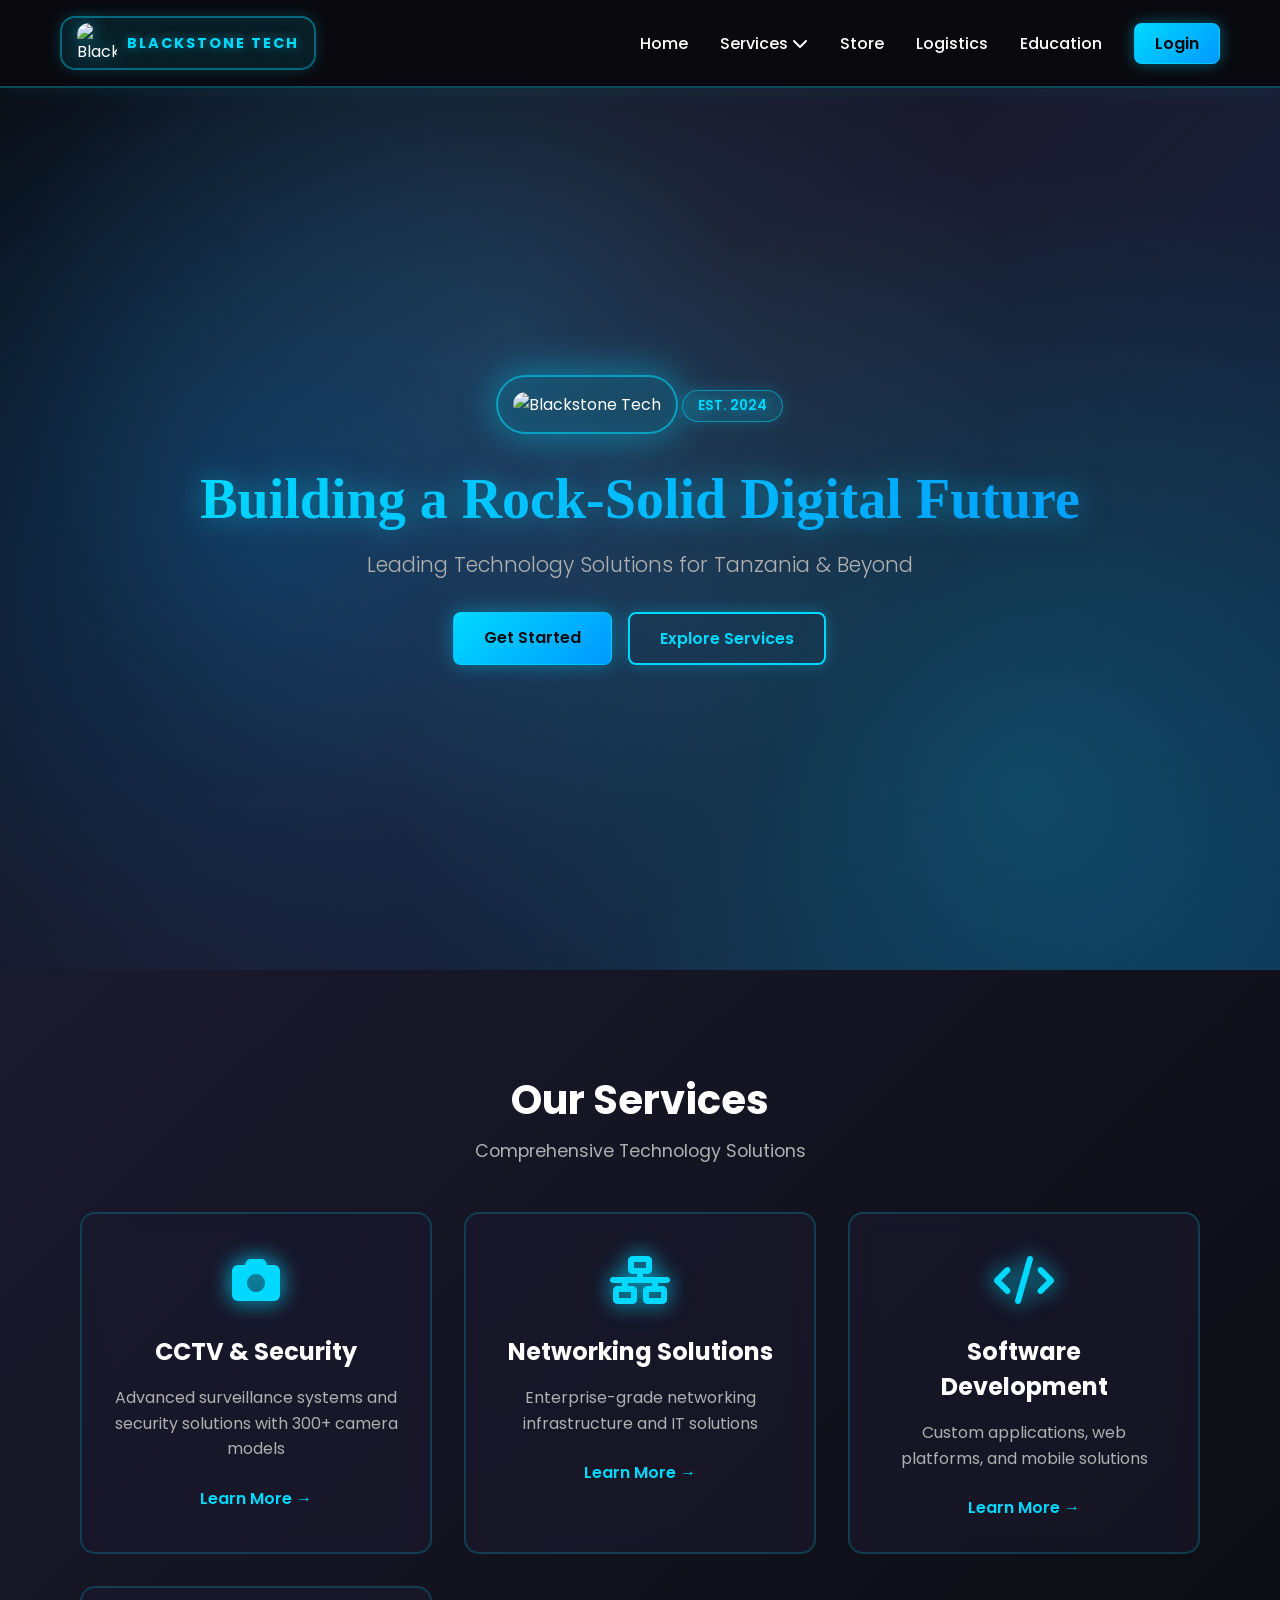
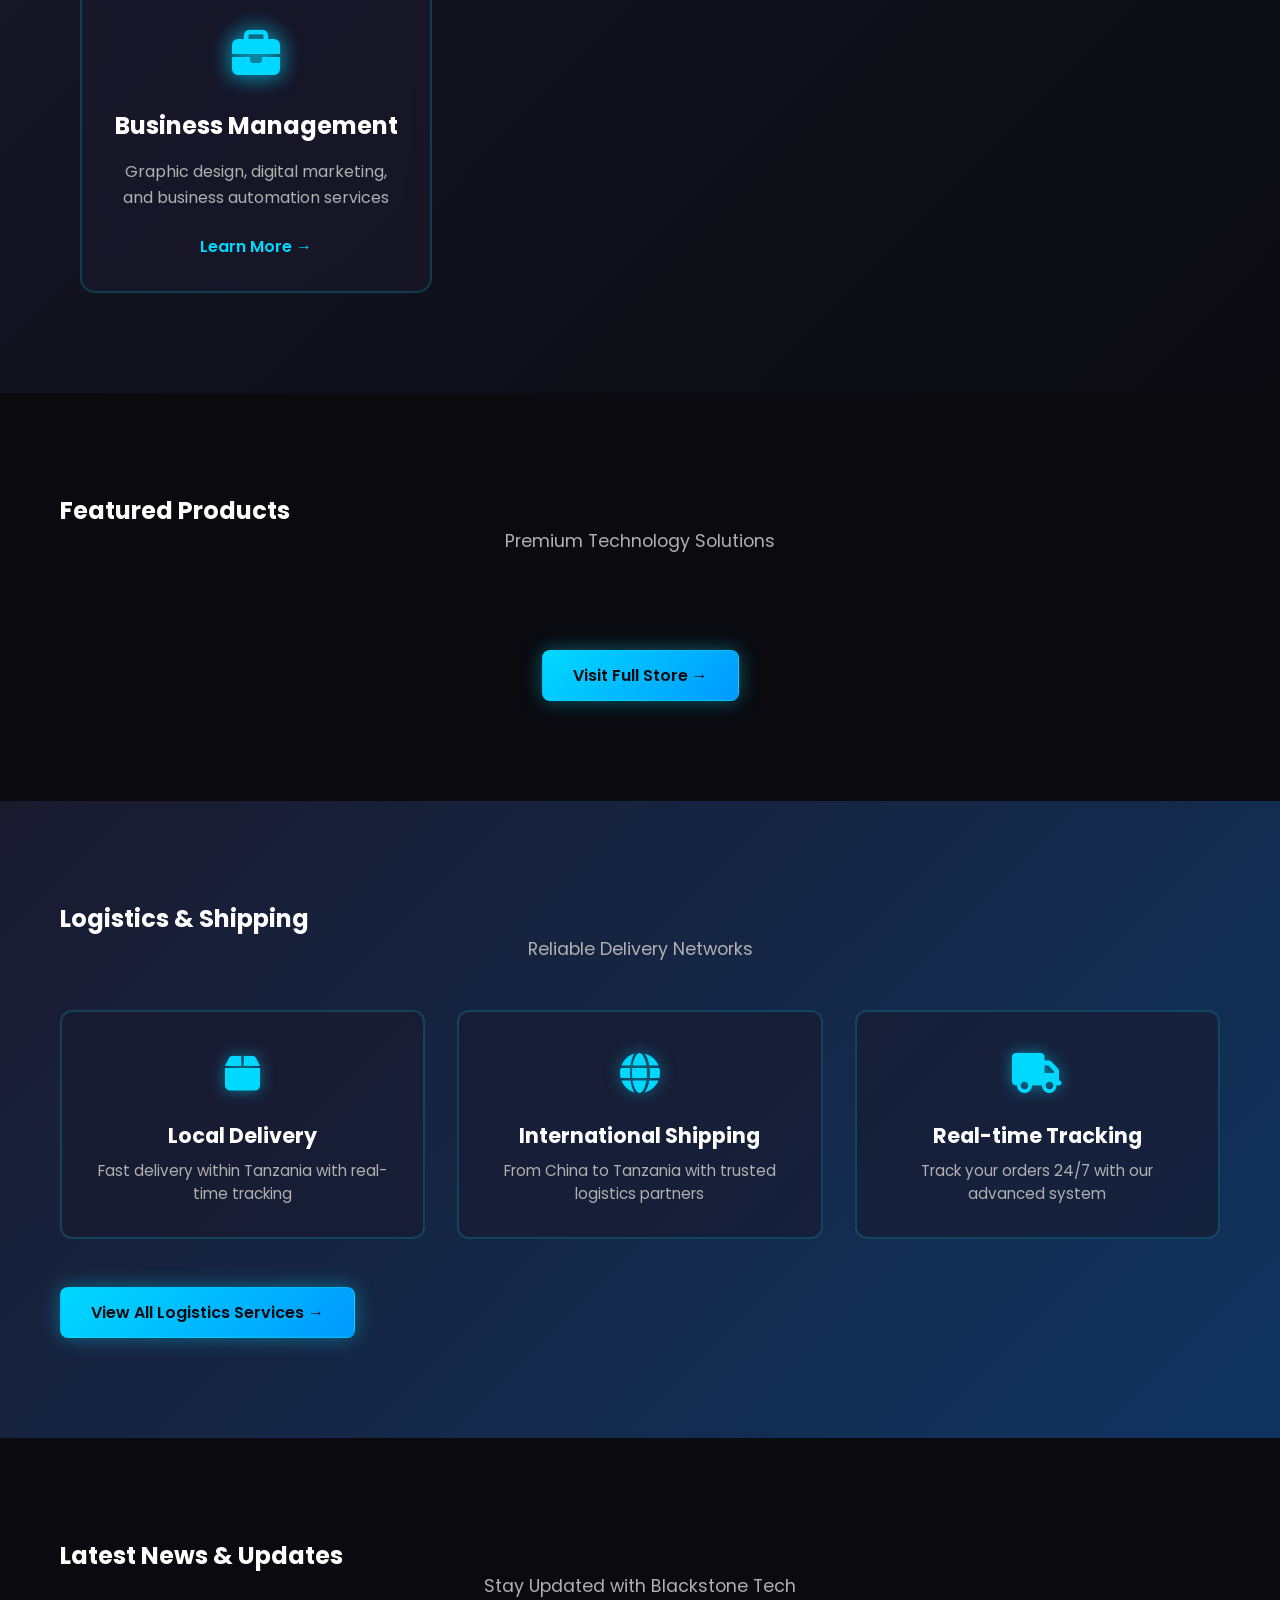
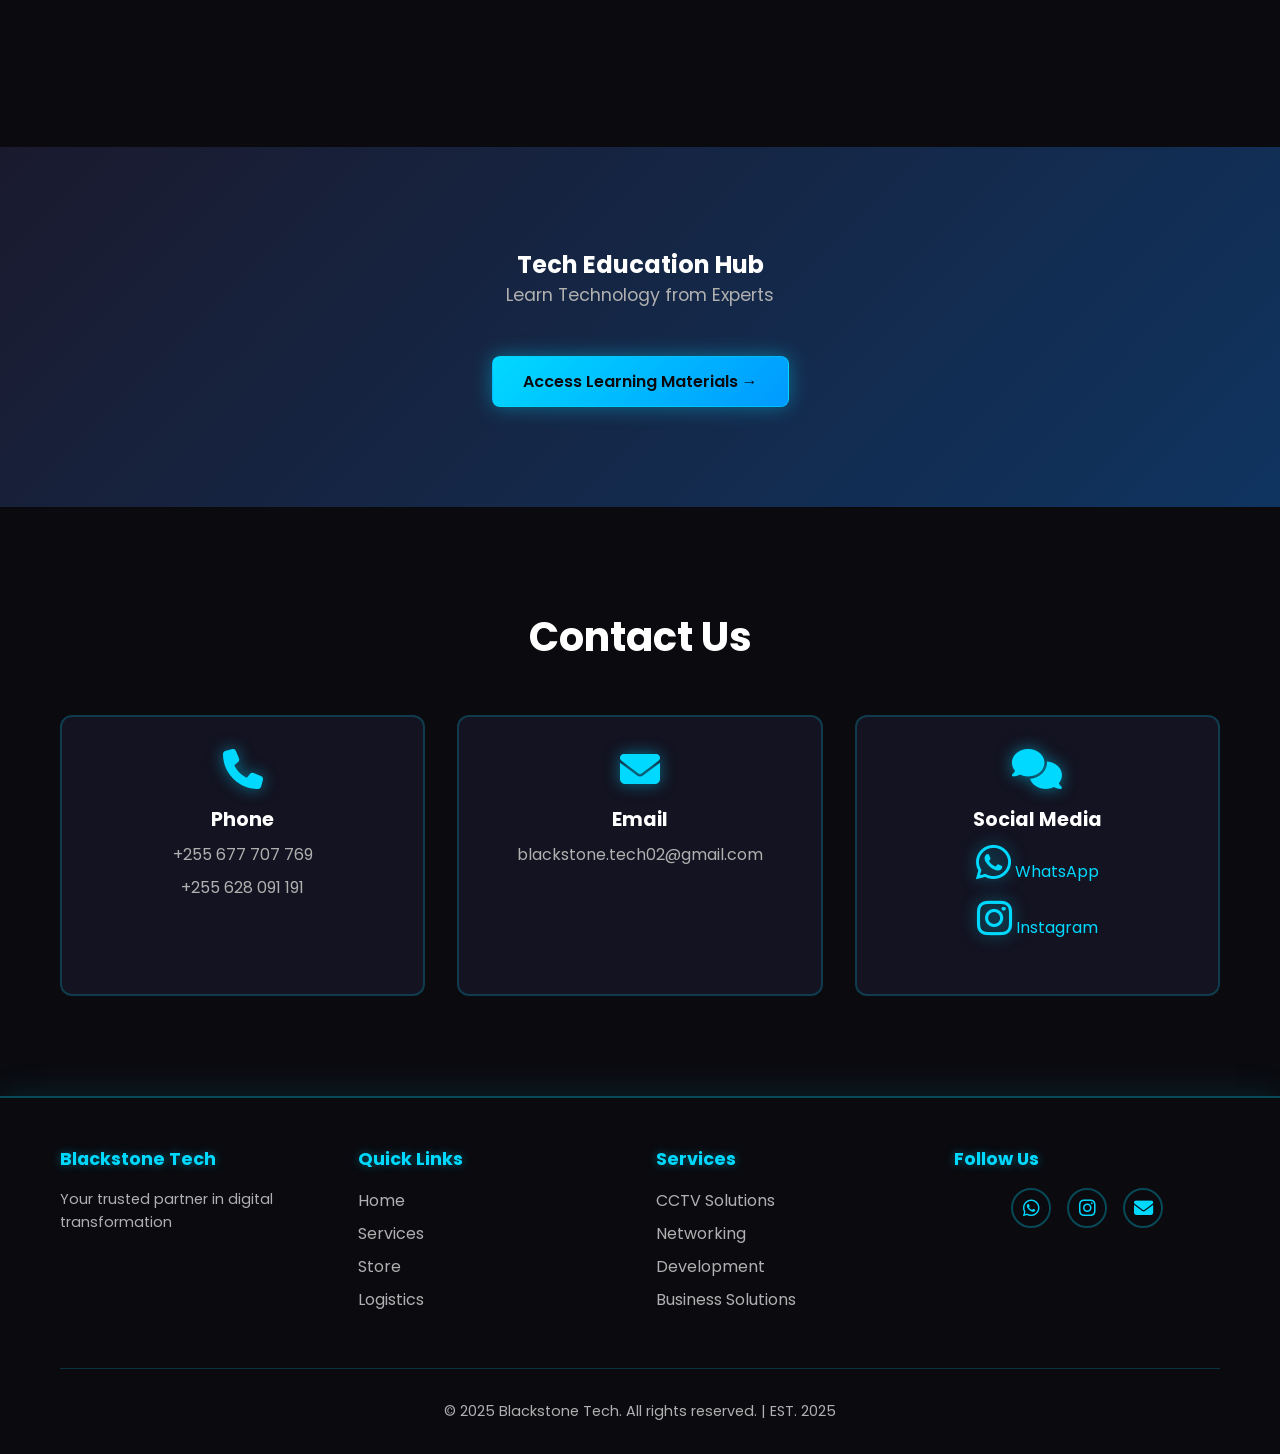
==== frontend/index.html @ 0bb29231 "Update index.html" ====
<!DOCTYPE html>
<html lang="en">
<head>
    <meta charset="UTF-8">
    <meta name="viewport" content="width=device-width, initial-scale=1.0">
    <meta name="description" content="Blackstone Tech - Building a Rock-Solid Digital Future. CCTV, Networking, Software Development, Logistics & Business Solutions">
    <meta name="keywords" content="CCTV, Networking, Software Development, Logistics, Tanzania Tech">
    <title>Blackstone Tech - Building a Rock-Solid Digital Future</title>
    <link rel="stylesheet" href="css/style.css">
    <link rel="stylesheet" href="css/animations.css">
    <link href="https://fonts.googleapis.com/css2?family=Poppins:wght@300;400;600;700;800&family=Calligraffitti&display=swap" rel="stylesheet">
    <link rel="stylesheet" href="https://cdnjs.cloudflare.com/ajax/libs/font-awesome/6.4.0/css/all.min.css">
</head>
<body>
    <!-- Navigation Bar -->
    <nav class="navbar" id="navbar">
        <div class="container">
            <div class="logo-container">
                <div class="logo-box">
                    <img src="images/logo.png" alt="Blackstone Tech Logo" class="logo intense-neon-glow">
                    <span class="logo-text neon-text-glow">BLACKSTONE TECH</span>
                </div>
            </div>
            <ul class="nav-links">
                <li><a href="#home" class="nav-link">Home</a></li>
                <li class="dropdown">
                    <a href="#services" class="nav-link">Services <i class="fas fa-chevron-down"></i></a>
                    <div class="dropdown-content">
                        <a href="#cctv">CCTV & Security</a>
                        <a href="#networking">Networking</a>
                        <a href="#development">Software Development</a>
                        <a href="#management">Business Management</a>
                    </div>
                </li>
                <li><a href="#store" class="nav-link">Store</a></li>
                <li><a href="#logistics" class="nav-link">Logistics</a></li>
                <li><a href="#education" class="nav-link">Education</a></li>
                <li><a href="login.html" class="nav-link btn-login">Login</a></li>
            </ul>
            <div class="hamburger" id="hamburger">
                <span></span>
                <span></span>
                <span></span>
            </div>
        </div>
    </nav>

    <!-- Hero Section -->
    <header class="hero" id="home">
        <div class="animated-background"></div>
        <div class="hero-content">
            <div class="hero-logo-container">
                <img src="images/logo.png" alt="Blackstone Tech" class="hero-logo intense-neon-glow">
                <p class="hero-badge neon-text-glow">EST. 2024</p>
            </div>
            <h1 class="hero-title neon-text-glow">Building a Rock-Solid Digital Future</h1>
            <p class="hero-subtitle">Leading Technology Solutions for Tanzania & Beyond</p>
            <div class="hero-buttons">
                <a href="login.html" class="btn btn-primary">Get Started</a>
                <a href="#services" class="btn btn-secondary">Explore Services</a>
            </div>
        </div>
    </header>

    <!-- Services Section -->
    <section class="services" id="services">
        <div class="container">
            <h2>Our Services</h2>
            <p class="section-subtitle">Comprehensive Technology Solutions</p>
            <div class="services-grid">
                <!-- CCTV Service -->
                <div class="service-card" id="cctv">
                    <div class="service-icon">
                        <i class="fas fa-camera"></i>
                    </div>
                    <h3>CCTV & Security</h3>
                    <p>Advanced surveillance systems and security solutions with 300+ camera models</p>
                    <a href="#" class="service-link" onclick="loadServiceDetails('cctv'); return false;">Learn More →</a>
                </div>

                <!-- Networking Service -->
                <div class="service-card" id="networking">
                    <div class="service-icon">
                        <i class="fas fa-network-wired"></i>
                    </div>
                    <h3>Networking Solutions</h3>
                    <p>Enterprise-grade networking infrastructure and IT solutions</p>
                    <a href="#" class="service-link" onclick="loadServiceDetails('networking'); return false;">Learn More →</a>
                </div>

                <!-- Software Development -->
                <div class="service-card" id="development">
                    <div class="service-icon">
                        <i class="fas fa-code"></i>
                    </div>
                    <h3>Software Development</h3>
                    <p>Custom applications, web platforms, and mobile solutions</p>
                    <a href="#" class="service-link" onclick="loadServiceDetails('development'); return false;">Learn More →</a>
                </div>

                <!-- Business Management -->
                <div class="service-card" id="management">
                    <div class="service-icon">
                        <i class="fas fa-briefcase"></i>
                    </div>
                    <h3>Business Management</h3>
                    <p>Graphic design, digital marketing, and business automation services</p>
                    <a href="#" class="service-link" onclick="loadServiceDetails('management'); return false;">Learn More →</a>
                </div>
            </div>
        </div>
    </section>

    <!-- Store Section -->
    <section class="store-preview" id="store">
        <div class="container">
            <h2>Featured Products</h2>
            <p class="section-subtitle">Premium Technology Solutions</p>
            <div class="products-grid" id="productsGrid">
                <!-- Products will be loaded here via JavaScript -->
            </div>
            <div class="store-cta">
                <a href="store.html" class="btn btn-primary">Visit Full Store →</a>
            </div>
        </div>
    </section>

    <!-- Logistics Section -->
    <section class="logistics" id="logistics">
        <div class="container">
            <h2>Logistics & Shipping</h2>
            <p class="section-subtitle">Reliable Delivery Networks</p>
            <div class="logistics-grid">
                <div class="logistics-card">
                    <div class="logistics-icon">
                        <i class="fas fa-box"></i>
                    </div>
                    <h3>Local Delivery</h3>
                    <p>Fast delivery within Tanzania with real-time tracking</p>
                </div>
                <div class="logistics-card">
                    <div class="logistics-icon">
                        <i class="fas fa-globe"></i>
                    </div>
                    <h3>International Shipping</h3>
                    <p>From China to Tanzania with trusted logistics partners</p>
                </div>
                <div class="logistics-card">
                    <div class="logistics-icon">
                        <i class="fas fa-truck"></i>
                    </div>
                    <h3>Real-time Tracking</h3>
                    <p>Track your orders 24/7 with our advanced system</p>
                </div>
            </div>
            <a href="logistics.html" class="btn btn-primary">View All Logistics Services →</a>
        </div>
    </section>

    <!-- News & Updates -->
    <section class="news" id="news">
        <div class="container">
            <h2>Latest News & Updates</h2>
            <p class="section-subtitle">Stay Updated with Blackstone Tech</p>
            <div class="news-grid" id="newsGrid">
                <!-- News items will be loaded here -->
            </div>
        </div>
    </section>

    <!-- Education Section -->
    <section class="education-preview" id="education">
        <div class="container">
            <h2>Tech Education Hub</h2>
            <p class="section-subtitle">Learn Technology from Experts</p>
            <a href="education.html" class="btn btn-primary">Access Learning Materials →</a>
        </div>
    </section>

    <!-- Contact Section -->
    <section class="contact" id="contact">
        <div class="container">
            <h2>Contact Us</h2>
            <div class="contact-grid">
                <div class="contact-item">
                    <i class="fas fa-phone"></i>
                    <h3>Phone</h3>
                    <p>+255 677 707 769</p>
                    <p>+255 628 091 191</p>
                </div>
                <div class="contact-item">
                    <i class="fas fa-envelope"></i>
                    <h3>Email</h3>
                    <p>blackstone.tech02@gmail.com</p>
                </div>
                <div class="contact-item">
                    <i class="fas fa-comments"></i>
                    <h3>Social Media</h3>
                    <p>
                        <a href="https://wa.me/255677707769" target="_blank"><i class="fab fa-whatsapp"></i> WhatsApp</a><br>
                        <a href="https://instagram.com/blackstone_tech_tz" target="_blank"><i class="fab fa-instagram"></i> Instagram</a>
                    </p>
                </div>
            </div>
        </div>
    </section>

    <!-- Footer -->
    <footer class="footer">
        <div class="container">
            <div class="footer-content">
                <div class="footer-section">
                    <h4>Blackstone Tech</h4>
                    <p>Your trusted partner in digital transformation</p>
                </div>
                <div class="footer-section">
                    <h4>Quick Links</h4>
                    <ul>
                        <li><a href="#home">Home</a></li>
                        <li><a href="#services">Services</a></li>
                        <li><a href="#store">Store</a></li>
                        <li><a href="#logistics">Logistics</a></li>
                    </ul>
                </div>
                <div class="footer-section">
                    <h4>Services</h4>
                    <ul>
                        <li><a href="#cctv">CCTV Solutions</a></li>
                        <li><a href="#networking">Networking</a></li>
                        <li><a href="#development">Development</a></li>
                        <li><a href="#management">Business Solutions</a></li>
                    </ul>
                </div>
                <div class="footer-section">
                    <h4>Follow Us</h4>
                    <div class="social-links">
                        <a href="https://wa.me/255677707769" target="_blank"><i class="fab fa-whatsapp"></i></a>
                        <a href="https://instagram.com/blackstone_tech_tz" target="_blank"><i class="fab fa-instagram"></i></a>
                        <a href="mailto:blackstone.tech02@gmail.com"><i class="fas fa-envelope"></i></a>
                    </div>
                </div>
            </div>
            <div class="footer-bottom">
                <p>&copy; 2025 Blackstone Tech. All rights reserved. | EST. 2025</p>
            </div>
        </div>
    </footer>

    <!-- Scripts -->
    <script src="js/main.js"></script>
    <script src="js/animations.js"></script>
</body>
</html>
---- frontend/css/style.css ----
* {
    margin: 0;
    padding: 0;
    box-sizing: border-box;
}

:root {
    --primary-color: #0a0a0f;
    --secondary-color: #1a1a2e;
    --accent-color: #00d9ff;
    --accent-dark: #0099cc;
    --neon-blue: #00d9ff;
    --neon-blue-glow: #0066ff;
    --text-color: #ffffff;
    --text-light: #b0b0b0;
    --bg-dark: #0a0a0f;
    --gradient-neon: linear-gradient(135deg, #0099ff 0%, #00d9ff 50%, #0099ff 100%);
    --gradient-dark: linear-gradient(135deg, #0a0a0f 0%, #1a1a2e 100%);
    --glow-color: #00d9ff;
}

body {
    font-family: 'Poppins', sans-serif;
    background-color: var(--bg-dark);
    color: var(--text-color);
    overflow-x: hidden;
}

.container {
    max-width: 1200px;
    margin: 0 auto;
    padding: 0 20px;
}

/* ========== NAVBAR ========== */
.navbar {
    position: fixed;
    top: 0;
    width: 100%;
    background: rgba(10, 10, 15, 0.98);
    backdrop-filter: blur(10px);
    z-index: 1000;
    border-bottom: 2px solid rgba(0, 217, 255, 0.3);
    box-shadow: 0 0 20px rgba(0, 217, 255, 0.1);
}

.navbar .container {
    display: flex;
    justify-content: space-between;
    align-items: center;
    padding: 1rem 20px;
}

.logo-container {
    display: flex;
    align-items: center;
    gap: 10px;
}

.logo-box {
    display: flex;
    align-items: center;
    gap: 10px;
    padding: 5px 15px;
    border-radius: 15px;
    background: rgba(0, 217, 255, 0.1);
    border: 2px solid rgba(0, 217, 255, 0.4);
    box-shadow: 0 0 15px rgba(0, 217, 255, 0.2);
    transition: all 0.3s ease;
}

.logo-box:hover {
    box-shadow: 0 0 25px rgba(0, 217, 255, 0.4);
    border-color: rgba(0, 217, 255, 0.6);
}

.logo {
    width: 40px;
    height: 40px;
    border-radius: 12px;
    object-fit: cover;
    filter: drop-shadow(0 0 8px rgba(0, 217, 255, 0.5));
}

.logo-text {
    font-weight: 700;
    color: var(--accent-color);
    font-size: 0.9rem;
    letter-spacing: 2px;
    text-shadow: 0 0 10px rgba(0, 217, 255, 0.5);
}

.nav-links {
    display: flex;
    list-style: none;
    gap: 2rem;
    align-items: center;
}

.nav-link {
    color: var(--text-color);
    text-decoration: none;
    font-weight: 500;
    transition: color 0.3s ease;
    position: relative;
}

.nav-link:hover {
    color: var(--accent-color);
}

.dropdown {
    position: relative;
}

.dropdown-content {
    display: none;
    position: absolute;
    background: rgba(26, 26, 46, 0.98);
    backdrop-filter: blur(10px);
    top: 100%;
    left: 0;
    min-width: 200px;
    border: 2px solid rgba(0, 217, 255, 0.3);
    border-radius: 8px;
    margin-top: 10px;
    padding: 10px 0;
    box-shadow: 0 8px 32px rgba(0, 217, 255, 0.2);
}

.dropdown-content a {
    display: block;
    color: var(--text-color);
    padding: 12px 20px;
    text-decoration: none;
    transition: all 0.3s ease;
}

.dropdown-content a:hover {
    background: rgba(0, 217, 255, 0.15);
    color: var(--accent-color);
    padding-left: 25px;
    text-shadow: 0 0 10px rgba(0, 217, 255, 0.5);
}

.dropdown:hover .dropdown-content {
    display: block;
}

.btn-login {
    background: linear-gradient(135deg, #00d9ff, #0099ff);
    color: #0a0a0f;
    padding: 8px 20px;
    border-radius: 8px;
    font-weight: 600;
    box-shadow: 0 0 15px rgba(0, 217, 255, 0.4);
    border: 1px solid rgba(0, 217, 255, 0.5);
}

.btn-login:hover {
    transform: translateY(-2px);
    box-shadow: 0 8px 20px rgba(0, 217, 255, 0.6);
}

.hamburger {
    display: none;
    flex-direction: column;
    gap: 5px;
    cursor: pointer;
}

.hamburger span {
    width: 25px;
    height: 3px;
    background: var(--accent-color);
    border-radius: 2px;
    transition: 0.3s;
    box-shadow: 0 0 10px rgba(0, 217, 255, 0.6);
}

/* ========== HERO SECTION ========== */
.hero {
    position: relative;
    min-height: 100vh;
    display: flex;
    align-items: center;
    justify-content: center;
    overflow: hidden;
    margin-top: 70px;
    background: linear-gradient(135deg, #0a0a0f 0%, #1a1a2e 50%, #0f2a4a 100%);
}

.animated-background {
    position: absolute;
    top: 0;
    left: 0;
    width: 100%;
    height: 100%;
    background: 
        radial-gradient(circle at 20% 50%, rgba(0, 153, 255, 0.25) 0%, transparent 50%),
        radial-gradient(circle at 80% 80%, rgba(0, 217, 255, 0.2) 0%, transparent 50%),
        radial-gradient(circle at 40% 30%, rgba(102, 204, 255, 0.15) 0%, transparent 50%);
    animation: float 20s ease-in-out infinite;
}

@keyframes float {
    0%, 100% { transform: translate(0, 0); }
    50% { transform: translate(30px, -30px); }
}

.hero-content {
    position: relative;
    z-index: 10;
    text-align: center;
    animation: slideUp 0.8s ease-out;
}

@keyframes slideUp {
    from {
        opacity: 0;
        transform: translateY(30px);
    }
    to {
        opacity: 1;
        transform: translateY(0);
    }
}

.hero-logo-container {
    margin-bottom: 2rem;
}

.hero-logo {
    width: 150px;
    height: 150px;
    border-radius: 30px;
    background: rgba(0, 217, 255, 0.08);
    padding: 15px;
    box-shadow: 0 0 40px rgba(0, 217, 255, 0.4), inset 0 0 20px rgba(0, 217, 255, 0.1);
    border: 2px solid rgba(0, 217, 255, 0.6);
    animation: glow 3s ease-in-out infinite, float 4s ease-in-out infinite;
    filter: drop-shadow(0 0 15px rgba(0, 217, 255, 0.3));
}

@keyframes glow {
    0%, 100% {
        box-shadow: 0 0 40px rgba(0, 217, 255, 0.4), inset 0 0 20px rgba(0, 217, 255, 0.1);
    }
    50% {
        box-shadow: 0 0 60px rgba(0, 217, 255, 0.6), inset 0 0 30px rgba(0, 217, 255, 0.2);
    }
}

.hero-badge {
    display: inline-block;
    background: rgba(0, 217, 255, 0.15);
    color: var(--accent-color);
    padding: 5px 15px;
    border-radius: 20px;
    font-size: 0.85rem;
    font-weight: 600;
    margin-top: 10px;
    border: 1px solid rgba(0, 217, 255, 0.5);
    text-shadow: 0 0 8px rgba(0, 217, 255, 0.5);
    box-shadow: 0 0 15px rgba(0, 217, 255, 0.2);
}

.hero-title {
    font-family: 'Calligraffitti', cursive;
    font-size: 3.5rem;
    font-weight: 800;
    margin: 1rem 0;
    background: linear-gradient(135deg, #00d9ff, #0099ff);
    -webkit-background-clip: text;
    -webkit-text-fill-color: transparent;
    background-clip: text;
    line-height: 1.2;
    text-shadow: 0 0 30px rgba(0, 217, 255, 0.5);
}

.hero-subtitle {
    font-size: 1.3rem;
    color: var(--text-light);
    margin-bottom: 2rem;
    font-weight: 300;
}

.hero-buttons {
    display: flex;
    gap: 1rem;
    justify-content: center;
    flex-wrap: wrap;
}

/* ========== BUTTONS ========== */
.btn {
    display: inline-block;
    padding: 12px 30px;
    border-radius: 8px;
    text-decoration: none;
    font-weight: 600;
    transition: all 0.3s ease;
    border: 2px solid transparent;
    cursor: pointer;
    font-size: 1rem;
}

.btn-primary {
    background: linear-gradient(135deg, #00d9ff, #0099ff);
    color: #0a0a0f;
    box-shadow: 0 0 20px rgba(0, 217, 255, 0.4);
    border: 1px solid rgba(0, 217, 255, 0.5);
}

.btn-primary:hover {
    transform: translateY(-3px);
    box-shadow: 0 15px 40px rgba(0, 217, 255, 0.6);
}

.btn-secondary {
    background: transparent;
    color: var(--accent-color);
    border: 2px solid var(--accent-color);
    box-shadow: 0 0 15px rgba(0, 217, 255, 0.3);
}

.btn-secondary:hover {
    background: rgba(0, 217, 255, 0.1);
    transform: translateY(-3px);
    box-shadow: 0 0 25px rgba(0, 217, 255, 0.5);
}

/* ========== SERVICES SECTION ========== */
.services {
    padding: 100px 0;
    background: linear-gradient(135deg, #1a1a2e 0%, #0a0a0f 100%);
    position: relative;
}

.services h2 {
    font-size: 2.5rem;
    text-align: center;
    margin-bottom: 0.5rem;
    color: var(--text-color);
}

.section-subtitle {
    text-align: center;
    color: var(--text-light);
    margin-bottom: 3rem;
    font-size: 1.1rem;
}

.services-grid {
    display: grid;
    grid-template-columns: repeat(auto-fit, minmax(280px, 1fr));
    gap: 2rem;
    padding: 0 20px;
}

.service-card {
    background: rgba(26, 26, 46, 0.6);
    backdrop-filter: blur(10px);
    border: 2px solid rgba(0, 217, 255, 0.2);
    border-radius: 15px;
    padding: 2rem;
    text-align: center;
    transition: all 0.3s ease;
    cursor: pointer;
}

.service-card:hover {
    transform: translateY(-10px);
    border-color: rgba(0, 217, 255, 0.5);
    box-shadow: 0 0 40px rgba(0, 217, 255, 0.3), inset 0 0 20px rgba(0, 217, 255, 0.1);
}

.service-icon {
    font-size: 3rem;
    color: var(--accent-color);
    margin-bottom: 1rem;
    text-shadow: 0 0 20px rgba(0, 217, 255, 0.5);
    filter: drop-shadow(0 0 10px rgba(0, 217, 255, 0.4));
}

.service-card h3 {
    font-size: 1.5rem;
    margin-bottom: 1rem;
    color: var(--text-color);
}

.service-card p {
    color: var(--text-light);
    margin-bottom: 1.5rem;
    line-height: 1.6;
}

.service-link {
    color: var(--accent-color);
    text-decoration: none;
    font-weight: 600;
    transition: all 0.3s ease;
}

.service-link:hover {
    gap: 10px;
    margin-left: 10px;
}

/* ========== STORE SECTION ========== */
.store-preview {
    padding: 100px 0;
    background: rgba(10, 10, 15, 0.8);
}

.products-grid {
    display: grid;
    grid-template-columns: repeat(auto-fit, minmax(250px, 1fr));
    gap: 2rem;
    margin-bottom: 3rem;
}

.product-card {
    background: rgba(26, 26, 46, 0.6);
    border: 2px solid rgba(0, 217, 255, 0.2);
    border-radius: 12px;
    overflow: hidden;
    transition: all 0.3s ease;
}

.product-card:hover {
    transform: translateY(-8px);
    border-color: rgba(0, 217, 255, 0.5);
    box-shadow: 0 0 30px rgba(0, 217, 255, 0.3);
}

.product-image {
    width: 100%;
    height: 200px;
    background: rgba(102, 126, 234, 0.1);
    display: flex;
    align-items: center;
    justify-content: center;
    font-size: 3rem;
}

.product-info {
    padding: 1.5rem;
}

.product-name {
    font-weight: 600;
    margin-bottom: 0.5rem;
    color: var(--text-color);
}

.product-price {
    color: var(--accent-color);
    font-weight: 700;
    font-size: 1.2rem;
    margin-bottom: 1rem;
}

.store-cta {
    text-align: center;
    margin-top: 3rem;
}

/* ========== LOGISTICS SECTION ========== */
.logistics {
    padding: 100px 0;
    background: linear-gradient(135deg, #1a1a2e 0%, #0f3460 100%);
}

.logistics-grid {
    display: grid;
    grid-template-columns: repeat(auto-fit, minmax(250px, 1fr));
    gap: 2rem;
    margin-bottom: 3rem;
}

.logistics-card {
    background: rgba(26, 26, 46, 0.6);
    border: 2px solid rgba(0, 217, 255, 0.2);
    border-radius: 12px;
    padding: 2rem;
    text-align: center;
    transition: all 0.3s ease;
}

.logistics-card:hover {
    transform: translateY(-8px);
    border-color: rgba(0, 217, 255, 0.5);
    box-shadow: 0 0 30px rgba(0, 217, 255, 0.3);
}

.logistics-icon {
    font-size: 2.5rem;
    color: var(--accent-color);
    margin-bottom: 1rem;
    text-shadow: 0 0 15px rgba(0, 217, 255, 0.5);
}

.logistics-card h3 {
    font-size: 1.3rem;
    margin-bottom: 0.5rem;
    color: var(--text-color);
}

.logistics-card p {
    color: var(--text-light);
    font-size: 0.95rem;
}

/* ========== NEWS SECTION ========== */
.news {
    padding: 100px 0;
    background: rgba(10, 10, 15, 0.8);
}

.news-grid {
    display: grid;
    grid-template-columns: repeat(auto-fit, minmax(300px, 1fr));
    gap: 2rem;
}

.news-item {
    background: rgba(26, 26, 46, 0.6);
    border: 2px solid rgba(0, 217, 255, 0.2);
    border-radius: 12px;
    overflow: hidden;
    transition: all 0.3s ease;
}

.news-item:hover {
    transform: translateY(-8px);
    border-color: rgba(0, 217, 255, 0.5);
    box-shadow: 0 0 30px rgba(0, 217, 255, 0.3);
}

.news-image {
    width: 100%;
    height: 200px;
    background: rgba(102, 126, 234, 0.1);
    display: flex;
    align-items: center;
    justify-content: center;
    font-size: 3rem;
}

.news-content {
    padding: 1.5rem;
}

.news-date {
    color: var(--accent-color);
    font-size: 0.85rem;
    font-weight: 600;
}

.news-title {
    font-size: 1.1rem;
    font-weight: 600;
    margin: 0.5rem 0;
    color: var(--text-color);
}

.news-description {
    color: var(--text-light);
    font-size: 0.9rem;
    line-height: 1.5;
}

/* ========== EDUCATION SECTION ========== */
.education-preview {
    padding: 100px 0;
    background: linear-gradient(135deg, #1a1a2e 0%, #0f3460 100%);
    text-align: center;
}

/* ========== CONTACT SECTION ========== */
.contact {
    padding: 100px 0;
    background: rgba(10, 10, 15, 0.8);
}

.contact h2 {
    text-align: center;
    font-size: 2.5rem;
    margin-bottom: 3rem;
}

.contact-grid {
    display: grid;
    grid-template-columns: repeat(auto-fit, minmax(250px, 1fr));
    gap: 2rem;
}

.contact-item {
    background: rgba(26, 26, 46, 0.6);
    border: 2px solid rgba(0, 217, 255, 0.2);
    border-radius: 12px;
    padding: 2rem;
    text-align: center;
    transition: all 0.3s ease;
}

.contact-item:hover {
    border-color: rgba(0, 217, 255, 0.5);
    box-shadow: 0 0 30px rgba(0, 217, 255, 0.3);
}

.contact-item i {
    font-size: 2.5rem;
    color: var(--accent-color);
    margin-bottom: 1rem;
    text-shadow: 0 0 15px rgba(0, 217, 255, 0.5);
}

.contact-item h3 {
    font-size: 1.2rem;
    margin-bottom: 0.5rem;
    color: var(--text-color);
}

.contact-item p {
    color: var(--text-light);
    margin: 0.5rem 0;
}

.contact-item a {
    color: var(--accent-color);
    text-decoration: none;
    transition: all 0.3s ease;
}

.contact-item a:hover {
    color: var(--accent-color);
    text-shadow: 0 0 10px rgba(0, 217, 255, 0.5);
}

/* ========== FOOTER ========== */
.footer {
    background: var(--primary-color);
    border-top: 2px solid rgba(0, 217, 255, 0.3);
    box-shadow: 0 -5px 30px rgba(0, 217, 255, 0.1);
}

.footer-content {
    display: grid;
    grid-template-columns: repeat(auto-fit, minmax(200px, 1fr));
    gap: 2rem;
    padding: 3rem 0;
}

.footer-section h4 {
    color: var(--accent-color);
    margin-bottom: 1rem;
    font-size: 1.1rem;
    text-shadow: 0 0 10px rgba(0, 217, 255, 0.4);
}

.footer-section p {
    color: var(--text-light);
    font-size: 0.9rem;
    line-height: 1.6;
}

.footer-section ul {
    list-style: none;
}

.footer-section ul li {
    margin-bottom: 0.5rem;
}

.footer-section a {
    color: var(--text-light);
    text-decoration: none;
    transition: color 0.3s ease;
}

.footer-section a:hover {
    color: var(--accent-color);
    text-shadow: 0 0 10px rgba(0, 217, 255, 0.5);
}

.social-links {
    display: flex;
    gap: 1rem;
    justify-content: center;
}

.social-links a {
    display: inline-flex;
    align-items: center;
    justify-content: center;
    width: 40px;
    height: 40px;
    border: 2px solid rgba(0, 217, 255, 0.3);
    border-radius: 50%;
    transition: all 0.3s ease;
    color: var(--accent-color);
    font-size: 1.2rem;
}

.social-links a:hover {
    background: rgba(0, 217, 255, 0.2);
    border-color: var(--accent-color);
    box-shadow: 0 0 20px rgba(0, 217, 255, 0.5);
}

.footer-bottom {
    text-align: center;
    padding: 2rem 0;
    border-top: 1px solid rgba(0, 217, 255, 0.2);
    color: var(--text-light);
    font-size: 0.9rem;
}

/* ========== RESPONSIVE ========== */
@media (max-width: 768px) {
    .hamburger {
        display: flex;
    }

    .nav-links {
        display: none;
    }

    .hero-title {
        font-size: 2rem;
    }

    .hero-subtitle {
        font-size: 1rem;
    }

    .hero-logo {
        width: 100px;
        height: 100px;
    }

    .services {
        padding: 60px 0;
    }

    .services h2 {
        font-size: 1.8rem;
    }

    .services-grid {
        grid-template-columns: 1fr;
    }

    .hero-buttons {
        flex-direction: column;
    }

    .btn {
        width: 100%;
    }
}
---- frontend/css/animations.css ----
/* Tech Anime Style Animations with Neon Blue Glow */

/* Glowing text effect */
@keyframes glowing {
    0%, 100% {
        text-shadow: 0 0 10px rgba(0, 217, 255, 0.6),
                     0 0 20px rgba(0, 153, 255, 0.4);
    }
    50% {
        text-shadow: 0 0 20px rgba(0, 217, 255, 0.8), 
                     0 0 40px rgba(0, 153, 255, 0.6),
                     0 0 60px rgba(0, 99, 255, 0.4);
    }
}

/* Electric pulse effect */
@keyframes electricPulse {
    0%, 100% {
        opacity: 1;
        text-shadow: 0 0 10px rgba(0, 217, 255, 0.4);
    }
    50% {
        opacity: 0.9;
        text-shadow: 0 0 25px rgba(0, 217, 255, 0.8);
    }
}

/* Pulse effect */
@keyframes pulse {
    0%, 100% {
        opacity: 1;
    }
    50% {
        opacity: 0.8;
    }
}

/* Fade in from bottom */
@keyframes fadeInUp {
    from {
        opacity: 0;
        transform: translateY(30px);
    }
    to {
        opacity: 1;
        transform: translateY(0);
    }
}

/* Fade in from left */
@keyframes fadeInLeft {
    from {
        opacity: 0;
        transform: translateX(-30px);
    }
    to {
        opacity: 1;
        transform: translateX(0);
    }
}

/* Fade in from right */
@keyframes fadeInRight {
    from {
        opacity: 0;
        transform: translateX(30px);
    }
    to {
        opacity: 1;
        transform: translateX(0);
    }
}

/* Scale animation */
@keyframes scaleIn {
    from {
        opacity: 0;
        transform: scale(0.95);
    }
    to {
        opacity: 1;
        transform: scale(1);
    }
}

/* Rotate animation */
@keyframes rotate {
    from {
        transform: rotate(0deg);
    }
    to {
        transform: rotate(360deg);
    }
}

/* Floating animation */
@keyframes floating {
    0%, 100% {
        transform: translateY(0px);
    }
    50% {
        transform: translateY(-20px);
    }
}

/* Neon glow - Enhanced Blue Glow Effect */
@keyframes neonGlow {
    0%, 100% {
        box-shadow: 0 0 10px rgba(0, 217, 255, 0.5), 
                    0 0 20px rgba(0, 153, 255, 0.3),
                    inset 0 0 10px rgba(0, 217, 255, 0.2);
    }
    50% {
        box-shadow: 0 0 30px rgba(0, 217, 255, 0.8), 
                    0 0 50px rgba(0, 153, 255, 0.6),
                    0 0 70px rgba(0, 99, 255, 0.4),
                    inset 0 0 20px rgba(0, 217, 255, 0.3);
    }
}

/* Intense Neon Glow for Logo */
@keyframes intenseNeonGlow {
    0%, 100% {
        box-shadow: 0 0 20px rgba(0, 217, 255, 0.6),
                    0 0 40px rgba(0, 153, 255, 0.4),
                    inset 0 0 15px rgba(0, 217, 255, 0.25);
    }
    50% {
        box-shadow: 0 0 40px rgba(0, 217, 255, 0.9),
                    0 0 60px rgba(0, 153, 255, 0.7),
                    0 0 90px rgba(0, 99, 255, 0.5),
                    inset 0 0 25px rgba(0, 217, 255, 0.4);
    }
}

/* Neon Border Glow */
@keyframes neonBorderGlow {
    0%, 100% {
        border-color: rgba(0, 217, 255, 0.4);
        box-shadow: 0 0 10px rgba(0, 217, 255, 0.3);
    }
    50% {
        border-color: rgba(0, 217, 255, 0.8);
        box-shadow: 0 0 25px rgba(0, 217, 255, 0.6);
    }
}

/* Line animation */
@keyframes lineSweep {
    0% {
        width: 0;
    }
    100% {
        width: 100%;
    }
}

/* Slide in animation */
@keyframes slideIn {
    from {
        opacity: 0;
        transform: translateY(-20px);
    }
    to {
        opacity: 1;
        transform: translateY(0);
    }
}

/* Bounce animation */
@keyframes bounce {
    0%, 100% {
        transform: translateY(0);
    }
    50% {
        transform: translateY(-20px);
    }
}

/* Shimmer animation */
@keyframes shimmer {
    0% {
        background-position: -1000px 0;
    }
    100% {
        background-position: 1000px 0;
    }
}

/* Grid animation */
@keyframes gridPulse {
    0%, 100% {
        opacity: 0.3;
    }
    50% {
        opacity: 0.6;
    }
}

/* Apply animations to elements */
.fade-in-up {
    animation: fadeInUp 0.6s ease-out forwards;
}

.fade-in-left {
    animation: fadeInLeft 0.6s ease-out forwards;
}

.fade-in-right {
    animation: fadeInRight 0.6s ease-out forwards;
}

.scale-in {
    animation: scaleIn 0.6s ease-out forwards;
}

.floating {
    animation: floating 3s ease-in-out infinite;
}

.glowing-text {
    animation: glowing 2s ease-in-out infinite;
}

.electric-pulse {
    animation: electricPulse 2.5s ease-in-out infinite;
}

.neon-glow {
    animation: neonGlow 2s ease-in-out infinite;
}

.intense-neon-glow {
    animation: intenseNeonGlow 3s ease-in-out infinite;
}

.neon-border-glow {
    animation: neonBorderGlow 2.5s ease-in-out infinite;
}

.pulse {
    animation: pulse 2s ease-in-out infinite;
}

.bounce {
    animation: bounce 1s ease-in-out infinite;
}

/* Staggered animations */
.stagger-1 { animation-delay: 0.1s; }
.stagger-2 { animation-delay: 0.2s; }
.stagger-3 { animation-delay: 0.3s; }
.stagger-4 { animation-delay: 0.4s; }
.stagger-5 { animation-delay: 0.5s; }

/* Gradient animation - Blue Neon */
@keyframes gradientShift {
    0% {
        background-position: 0% 50%;
    }
    50% {
        background-position: 100% 50%;
    }
    100% {
        background-position: 0% 50%;
    }
}

.gradient-animated {
    background-size: 200% 200%;
    animation: gradientShift 3s ease infinite;
    background: linear-gradient(270deg, 
        rgba(0, 217, 255, 0.3), 
        rgba(0, 153, 255, 0.2), 
        rgba(0, 99, 255, 0.3),
        rgba(0, 153, 255, 0.2)
    );
}

/* Typing animation */
@keyframes typing {
    from {
        width: 0;
    }
    to {
        width: 100%;
    }
}

@keyframes blink {
    50% {
        border-color: transparent;
    }
}

.typing {
    overflow: hidden;
    border-right: 3px solid var(--accent-color);
    white-space: nowrap;
    animation: typing 3.5s steps(40, end), blink 0.75s step-end infinite;
}

/* Wave animation */
@keyframes wave {
    0% {
        transform: translateX(0);
    }
    100% {
        transform: translateX(100%);
    }
}

.wave {
    animation: wave 2s ease-in-out infinite;
}

/* Parallax effect */
.parallax {
    background-attachment: fixed;
    background-position: center;
    background-repeat: no-repeat;
    background-size: cover;
}

/* Glass morphism effect */
.glass {
    background: rgba(255, 255, 255, 0.1);
    -webkit-backdrop-filter: blur(10px);
    backdrop-filter: blur(10px);
    border: 1px solid rgba(255, 255, 255, 0.2);
}

/* 3D flip animation */
@keyframes flip {
    0% {
        transform: rotateY(0deg);
    }
    100% {
        transform: rotateY(180deg);
    }
}

.flip {
    animation: flip 0.6s ease-in-out;
}

/* Loading spinner */
@keyframes spin {
    0% {
        transform: rotate(0deg);
    }
    100% {
        transform: rotate(360deg);
    }
}

.spinner {
    animation: spin 1s linear infinite;
}

/* ==================== NEW NEON LOGO ANIMATIONS ==================== */

/* Logo Pulse Animation */
@keyframes logoPulse {
    0%, 100% {
        transform: scale(1);
        filter: drop-shadow(0 0 15px rgba(0, 217, 255, 0.3));
    }
    50% {
        transform: scale(1.05);
        filter: drop-shadow(0 0 30px rgba(0, 217, 255, 0.6));
    }
}

.logo-pulse {
    animation: logoPulse 2.5s ease-in-out infinite;
}

/* Logo Rainbow Glow - Cycling through blue spectrum */
@keyframes logoRainbowGlow {
    0% {
        filter: drop-shadow(0 0 20px rgba(0, 99, 255, 0.6))
                drop-shadow(0 0 40px rgba(0, 99, 255, 0.3));
    }
    25% {
        filter: drop-shadow(0 0 20px rgba(0, 153, 255, 0.6))
                drop-shadow(0 0 40px rgba(0, 153, 255, 0.4));
    }
    50% {
        filter: drop-shadow(0 0 20px rgba(0, 217, 255, 0.7))
                drop-shadow(0 0 40px rgba(0, 217, 255, 0.5));
    }
    75% {
        filter: drop-shadow(0 0 20px rgba(0, 153, 255, 0.6))
                drop-shadow(0 0 40px rgba(0, 153, 255, 0.4));
    }
    100% {
        filter: drop-shadow(0 0 20px rgba(0, 99, 255, 0.6))
                drop-shadow(0 0 40px rgba(0, 99, 255, 0.3));
    }
}

.logo-rainbow-glow {
    animation: logoRainbowGlow 3s ease-in-out infinite;
}

/* Shooting Stars Effect */
@keyframes shootingStars {
    0% {
        transform: translate(0, 0);
        opacity: 0;
    }
    10% {
        opacity: 1;
    }
    90% {
        opacity: 1;
    }
    100% {
        transform: translate(100px, -100px);
        opacity: 0;
    }
}

.shooting-star {
    animation: shootingStars 2s ease-in infinite;
    position: absolute;
    width: 2px;
    height: 50px;
    background: linear-gradient(to bottom, 
        rgba(0, 217, 255, 0.8),
        transparent
    );
    box-shadow: 0 0 10px rgba(0, 217, 255, 0.6);
}

/* Text glow animation - Neon style */
@keyframes neonTextGlow {
    0%, 100% {
        text-shadow: 0 0 10px rgba(0, 217, 255, 0.4),
                     0 0 20px rgba(0, 153, 255, 0.2);
        color: #00d9ff;
    }
    25% {
        text-shadow: 0 0 15px rgba(0, 217, 255, 0.6),
                     0 0 30px rgba(0, 153, 255, 0.4),
                     0 0 45px rgba(0, 99, 255, 0.2);
    }
    50% {
        text-shadow: 0 0 20px rgba(0, 217, 255, 0.8),
                     0 0 40px rgba(0, 153, 255, 0.6),
                     0 0 60px rgba(0, 99, 255, 0.4);
        color: #66ebff;
    }
    75% {
        text-shadow: 0 0 15px rgba(0, 217, 255, 0.6),
                     0 0 30px rgba(0, 153, 255, 0.4),
                     0 0 45px rgba(0, 99, 255, 0.2);
    }
}

.neon-text-glow {
    animation: neonTextGlow 3s ease-in-out infinite;
}

/* Spotlight effect - for navbar */
@keyframes spotlightSweep {
    0% {
        box-shadow: inset 0 0 30px rgba(0, 217, 255, 0.2);
    }
    50% {
        box-shadow: inset 0 0 60px rgba(0, 217, 255, 0.4);
    }
    100% {
        box-shadow: inset 0 0 30px rgba(0, 217, 255, 0.2);
    }
}

.spotlight {
    animation: spotlightSweep 3s ease-in-out infinite;
}

/* ==================== ======================== ==================== */

/* Notification animations */
@keyframes slideInRight {
    from {
        transform: translateX(100%);
        opacity: 0;
    }
    to {
        transform: translateX(0);
        opacity: 1;
    }
}

@keyframes slideOutRight {
    from {
        transform: translateX(0);
        opacity: 1;
    }
    to {
        transform: translateX(100%);
        opacity: 0;
    }
}

/* Filter button active state */
.filter-btn.active {
    background: linear-gradient(135deg, #00d9ff, #0099ff);
    color: #0a0a0f;
    border-color: #00d9ff;
    box-shadow: 0 0 20px rgba(0, 217, 255, 0.4);
}

/* Cart count badge */
#cart-count {
    background: #ff6b6b;
    color: white;
    border-radius: 50%;
    padding: 2px 6px;
    font-size: 0.75rem;
    font-weight: bold;
    position: absolute;
    top: -8px;
    right: -8px;
    min-width: 18px;
    text-align: center;
}
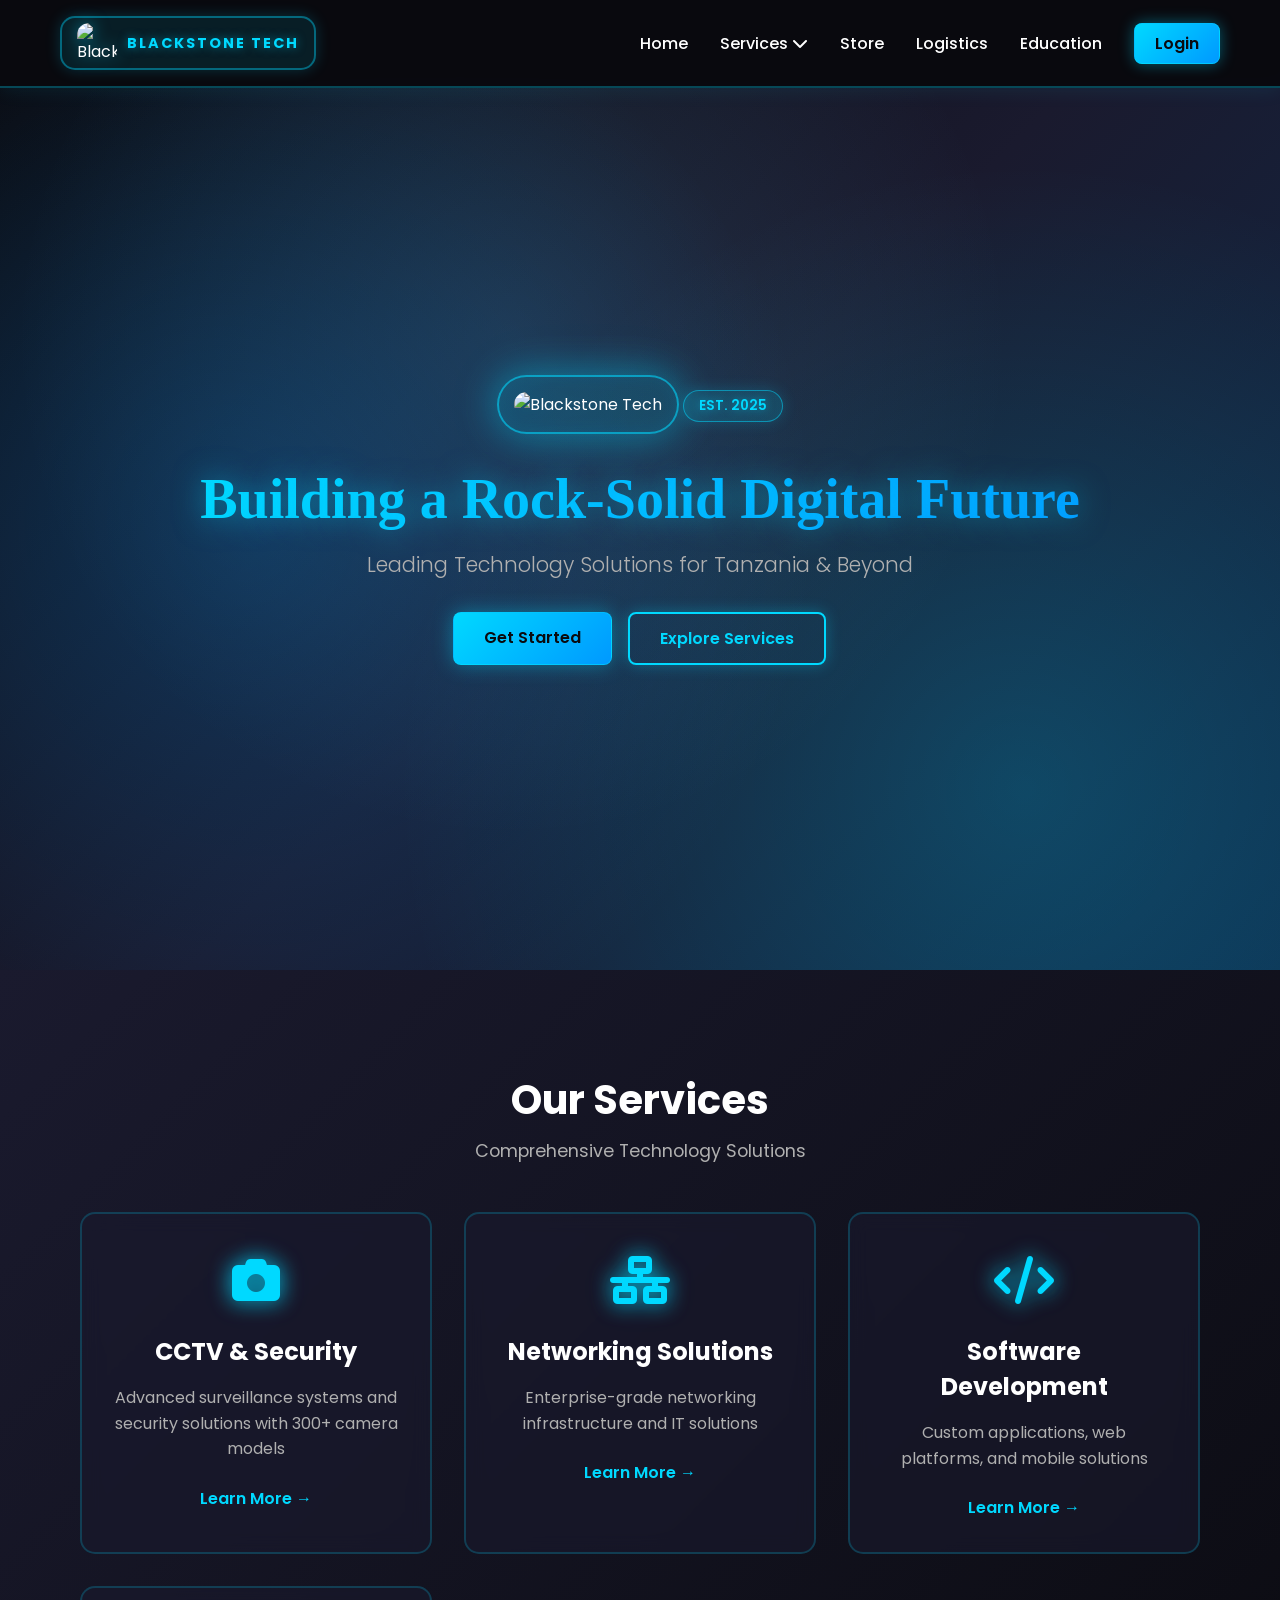
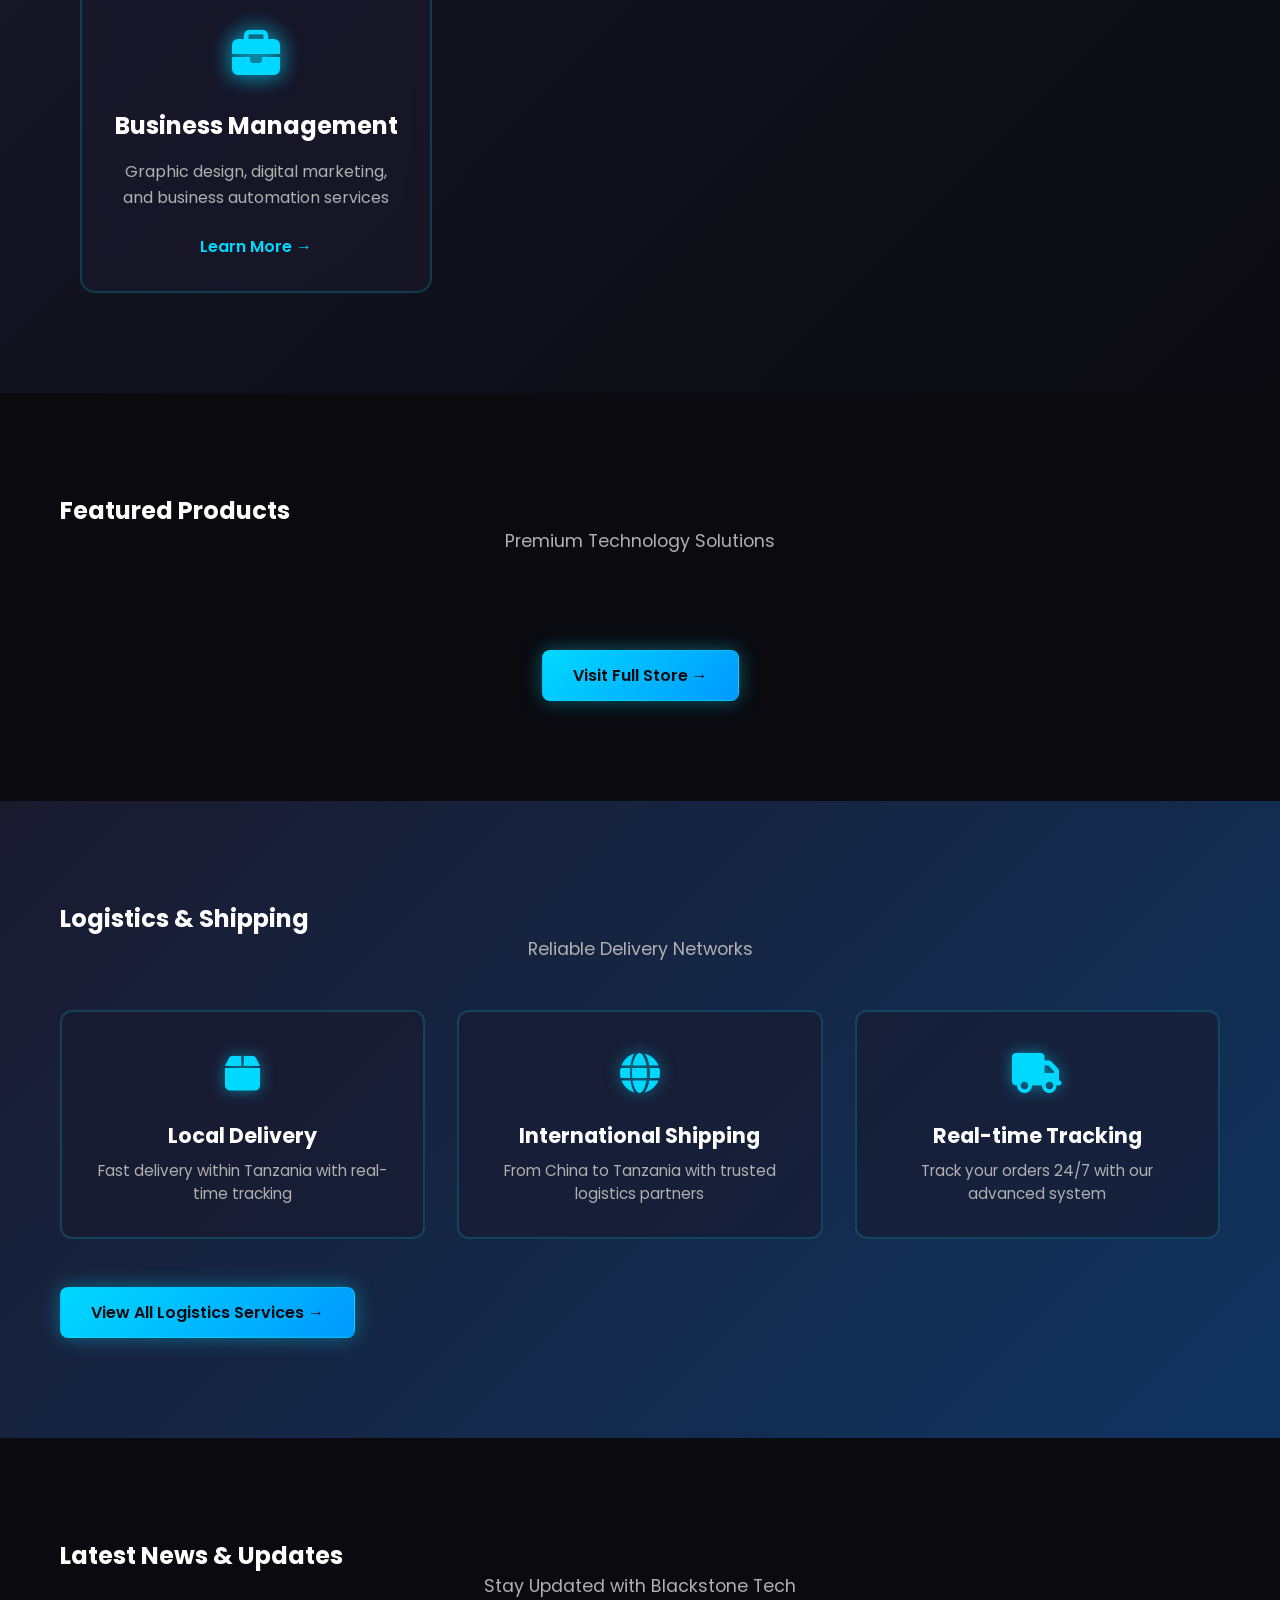
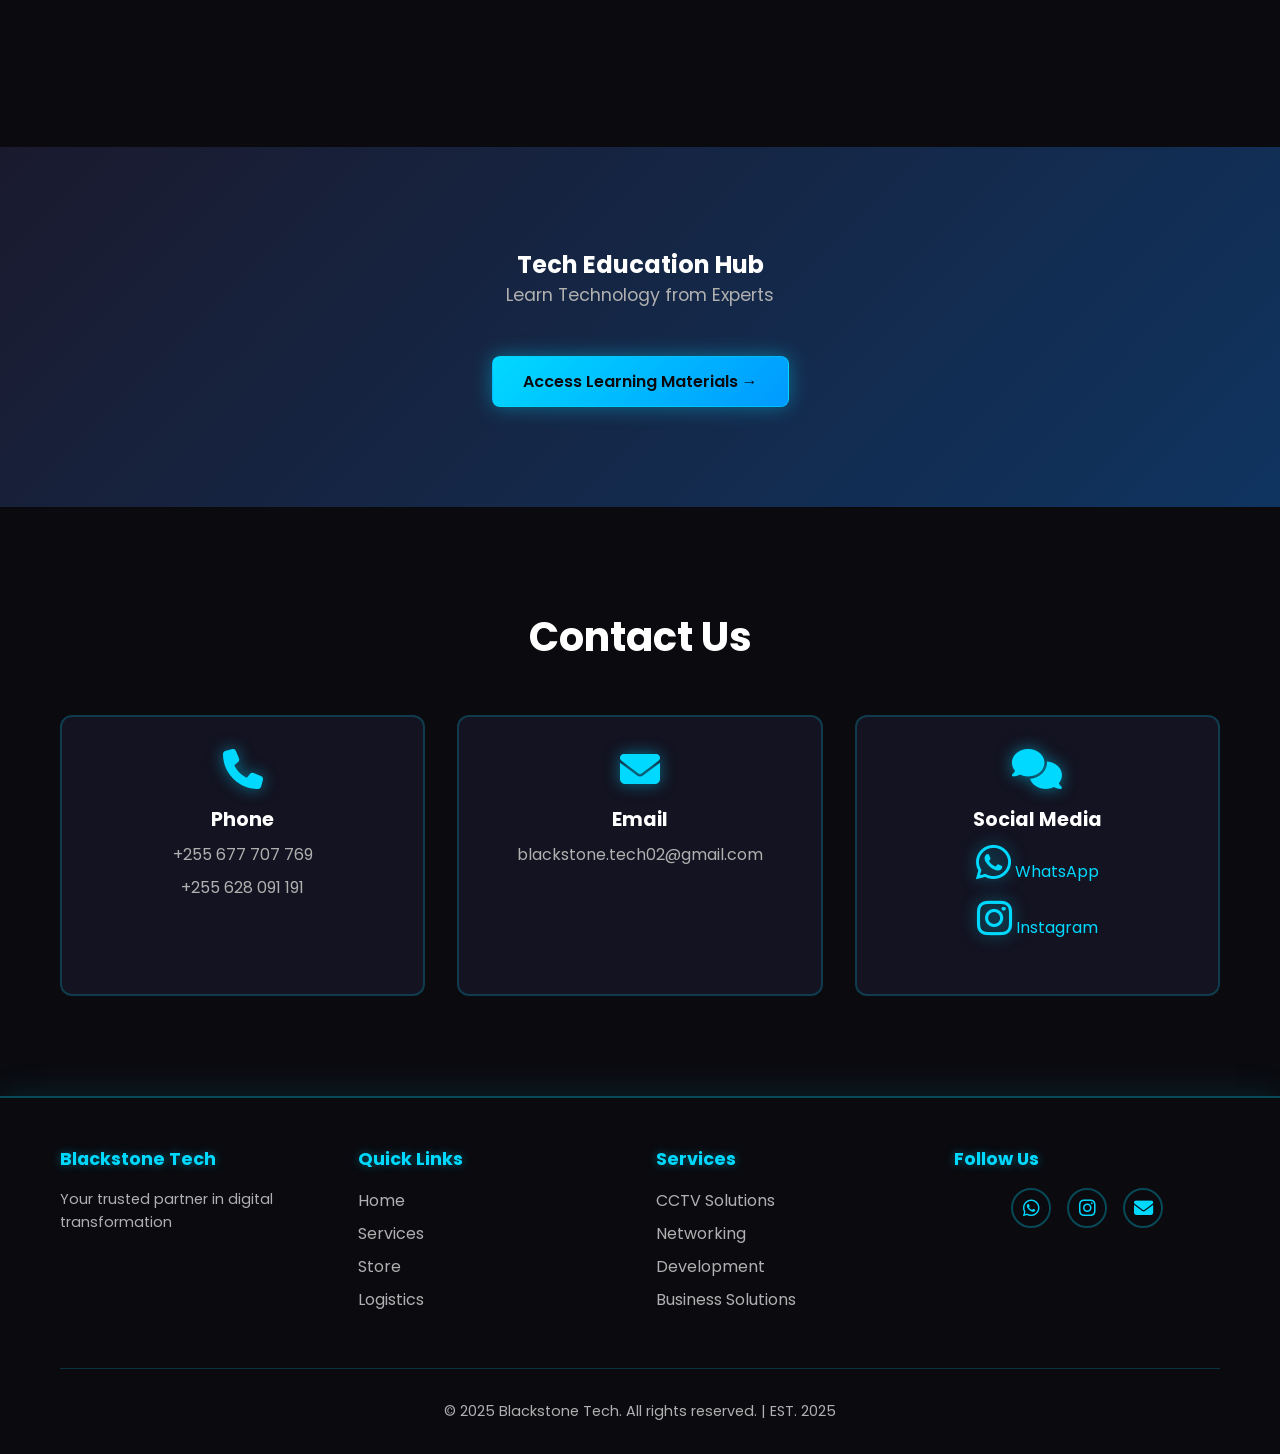
==== commit 2a8cf1a1: "Update index.html" ====
--- a/frontend/index.html
+++ b/frontend/index.html
@@ -51,7 +51,7 @@
         <div class="hero-content">
             <div class="hero-logo-container">
                 <img src="images/logo.png" alt="Blackstone Tech" class="hero-logo intense-neon-glow">
-                <p class="hero-badge neon-text-glow">EST. 2024</p>
+                <p class="hero-badge neon-text-glow">EST. 2025</p>
             </div>
             <h1 class="hero-title neon-text-glow">Building a Rock-Solid Digital Future</h1>
             <p class="hero-subtitle">Leading Technology Solutions for Tanzania & Beyond</p>
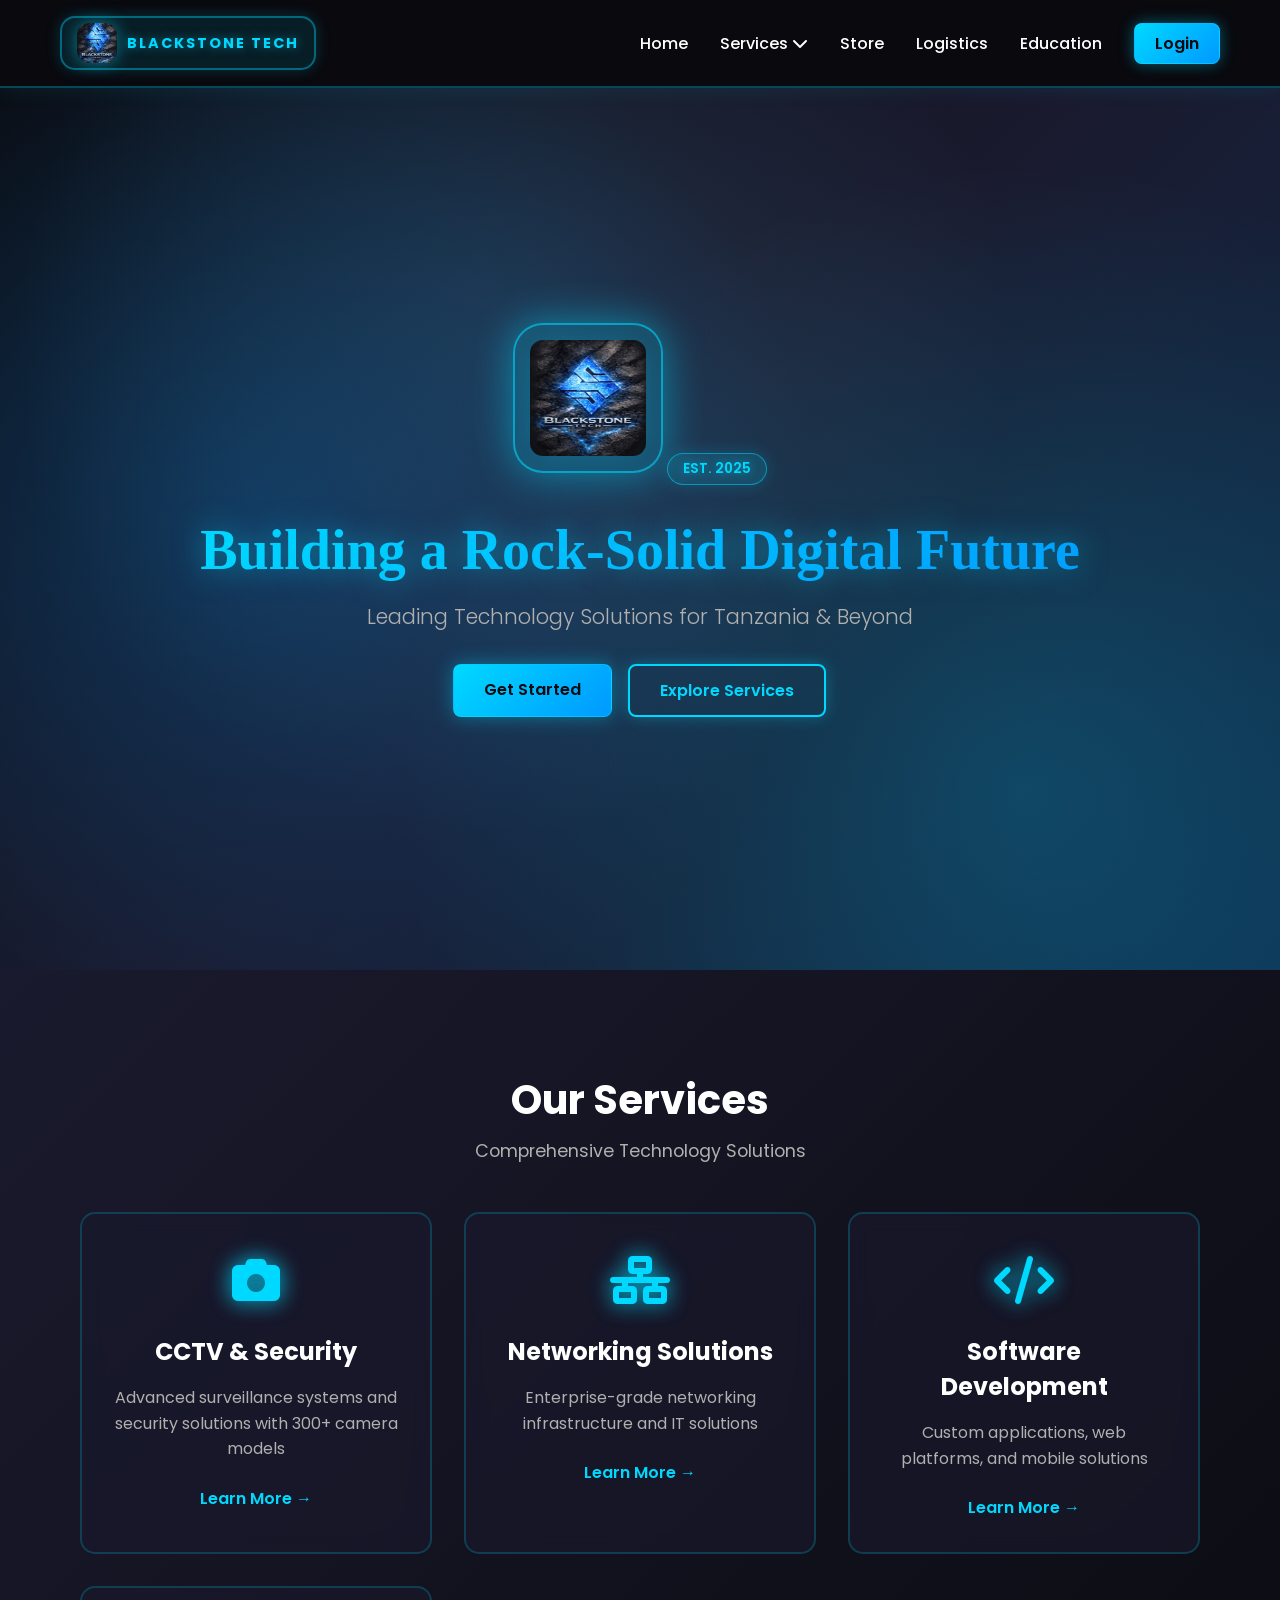
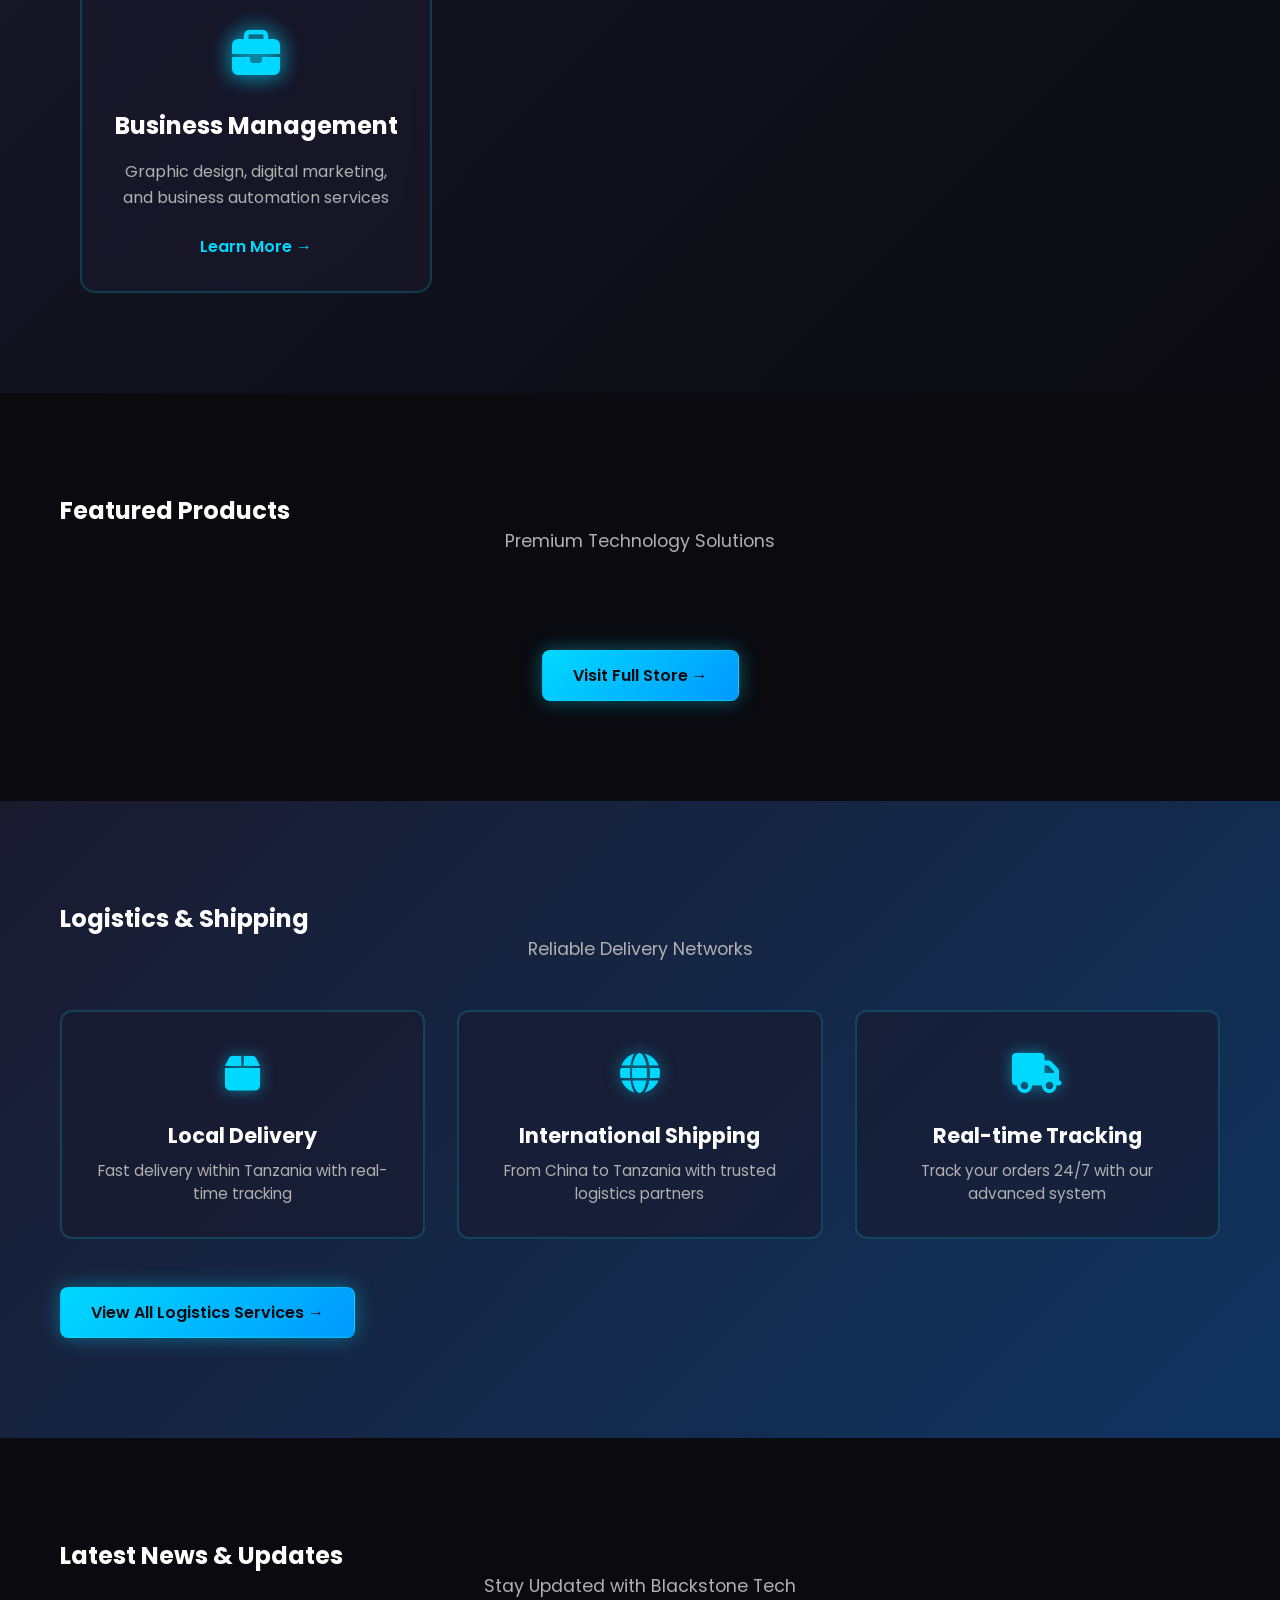
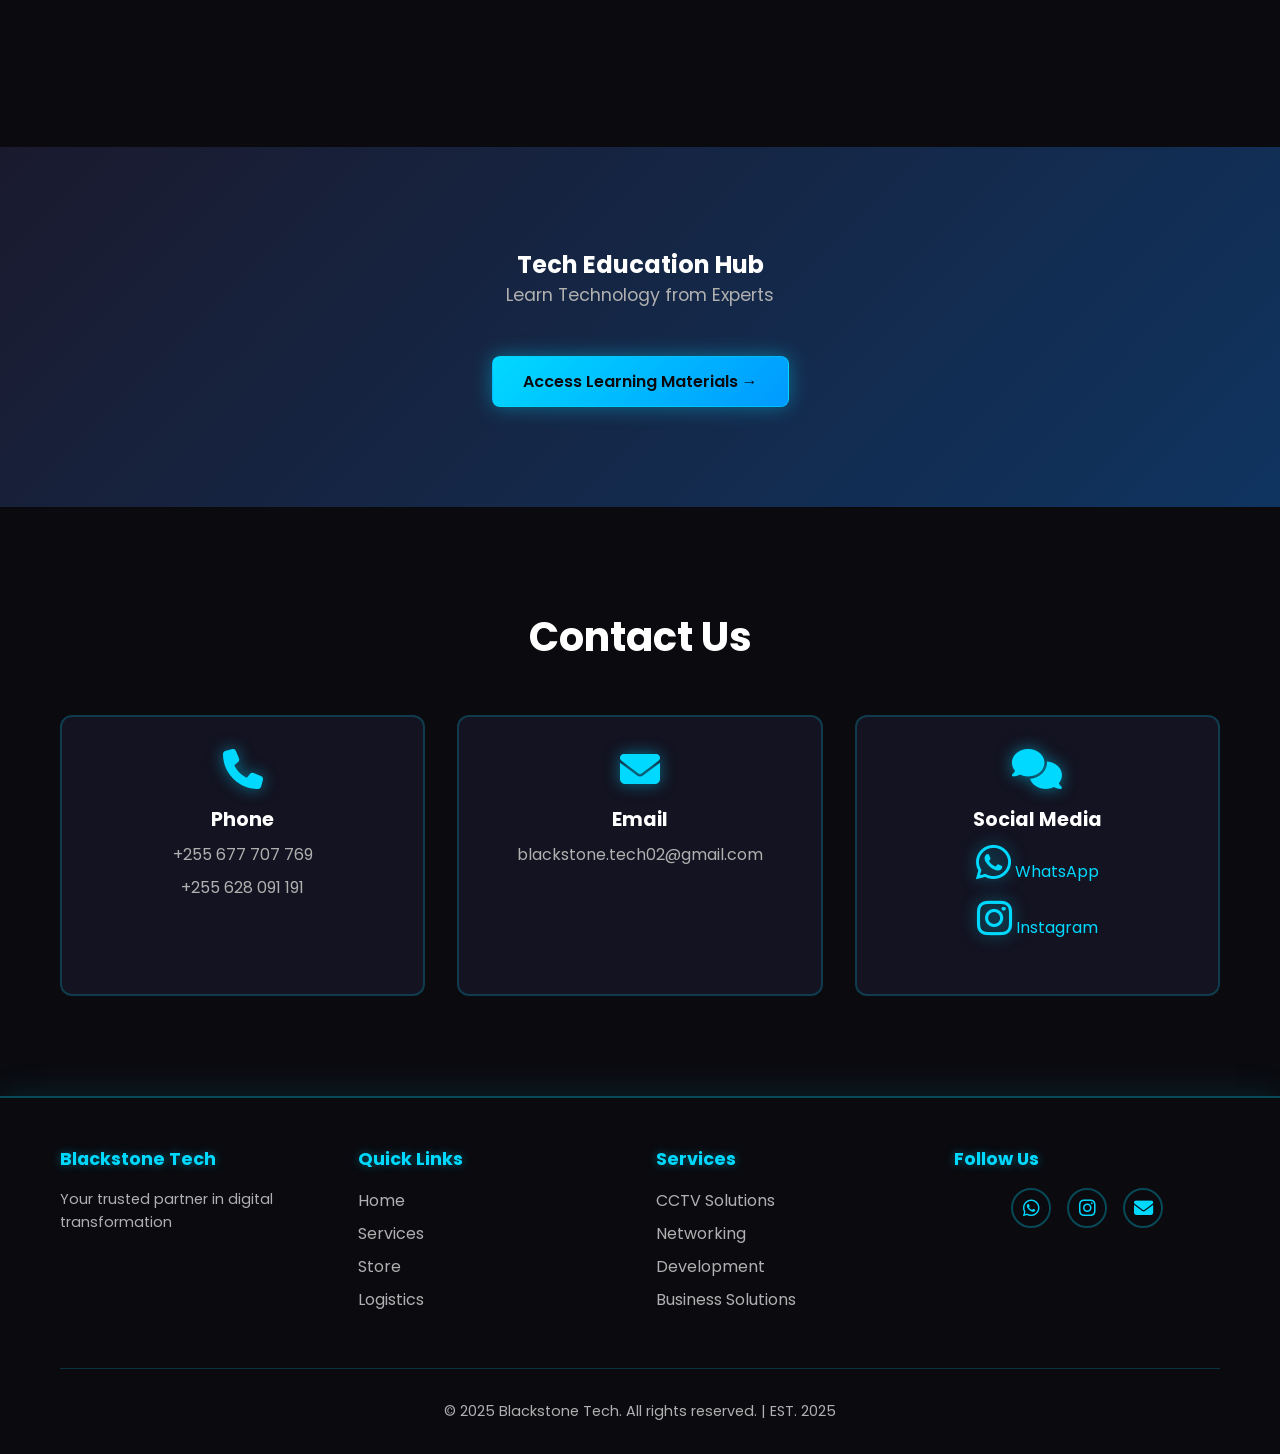
==== commit d440efb6: "Update index.html" ====
--- a/frontend/index.html
+++ b/frontend/index.html
@@ -10,6 +10,16 @@
     <link rel="stylesheet" href="css/animations.css">
     <link href="https://fonts.googleapis.com/css2?family=Poppins:wght@300;400;600;700;800&family=Calligraffitti&display=swap" rel="stylesheet">
     <link rel="stylesheet" href="https://cdnjs.cloudflare.com/ajax/libs/font-awesome/6.4.0/css/all.min.css">
+  
+    <script type="application/ld+json">
+{
+  "@context": "https://schema.org",
+  "@type": "Organization",
+  "name": "Blackstone Tech",
+  "url": "https://blackstonetech.co",
+  "logo": "https://blackstonetech.co/logo.png"
+}
+</script>
 </head>
 <body>
     <!-- Navigation Bar -->
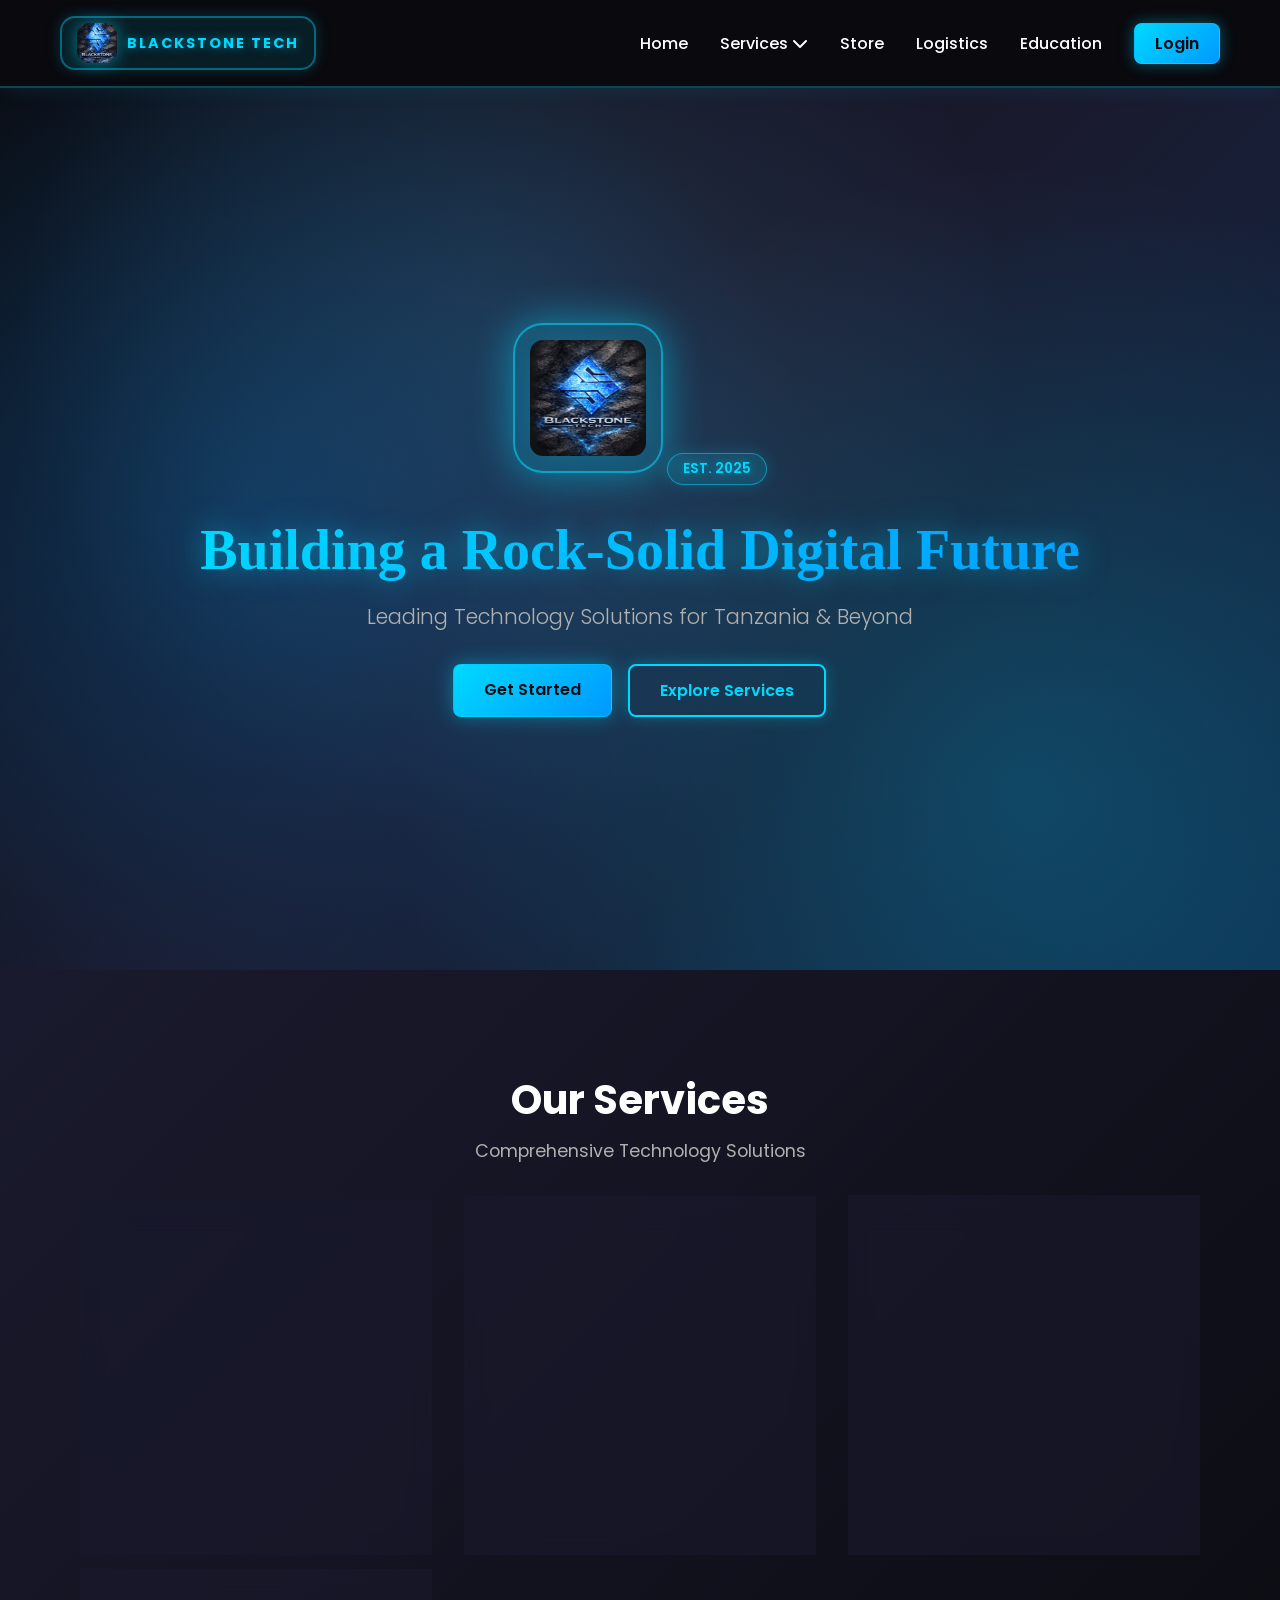
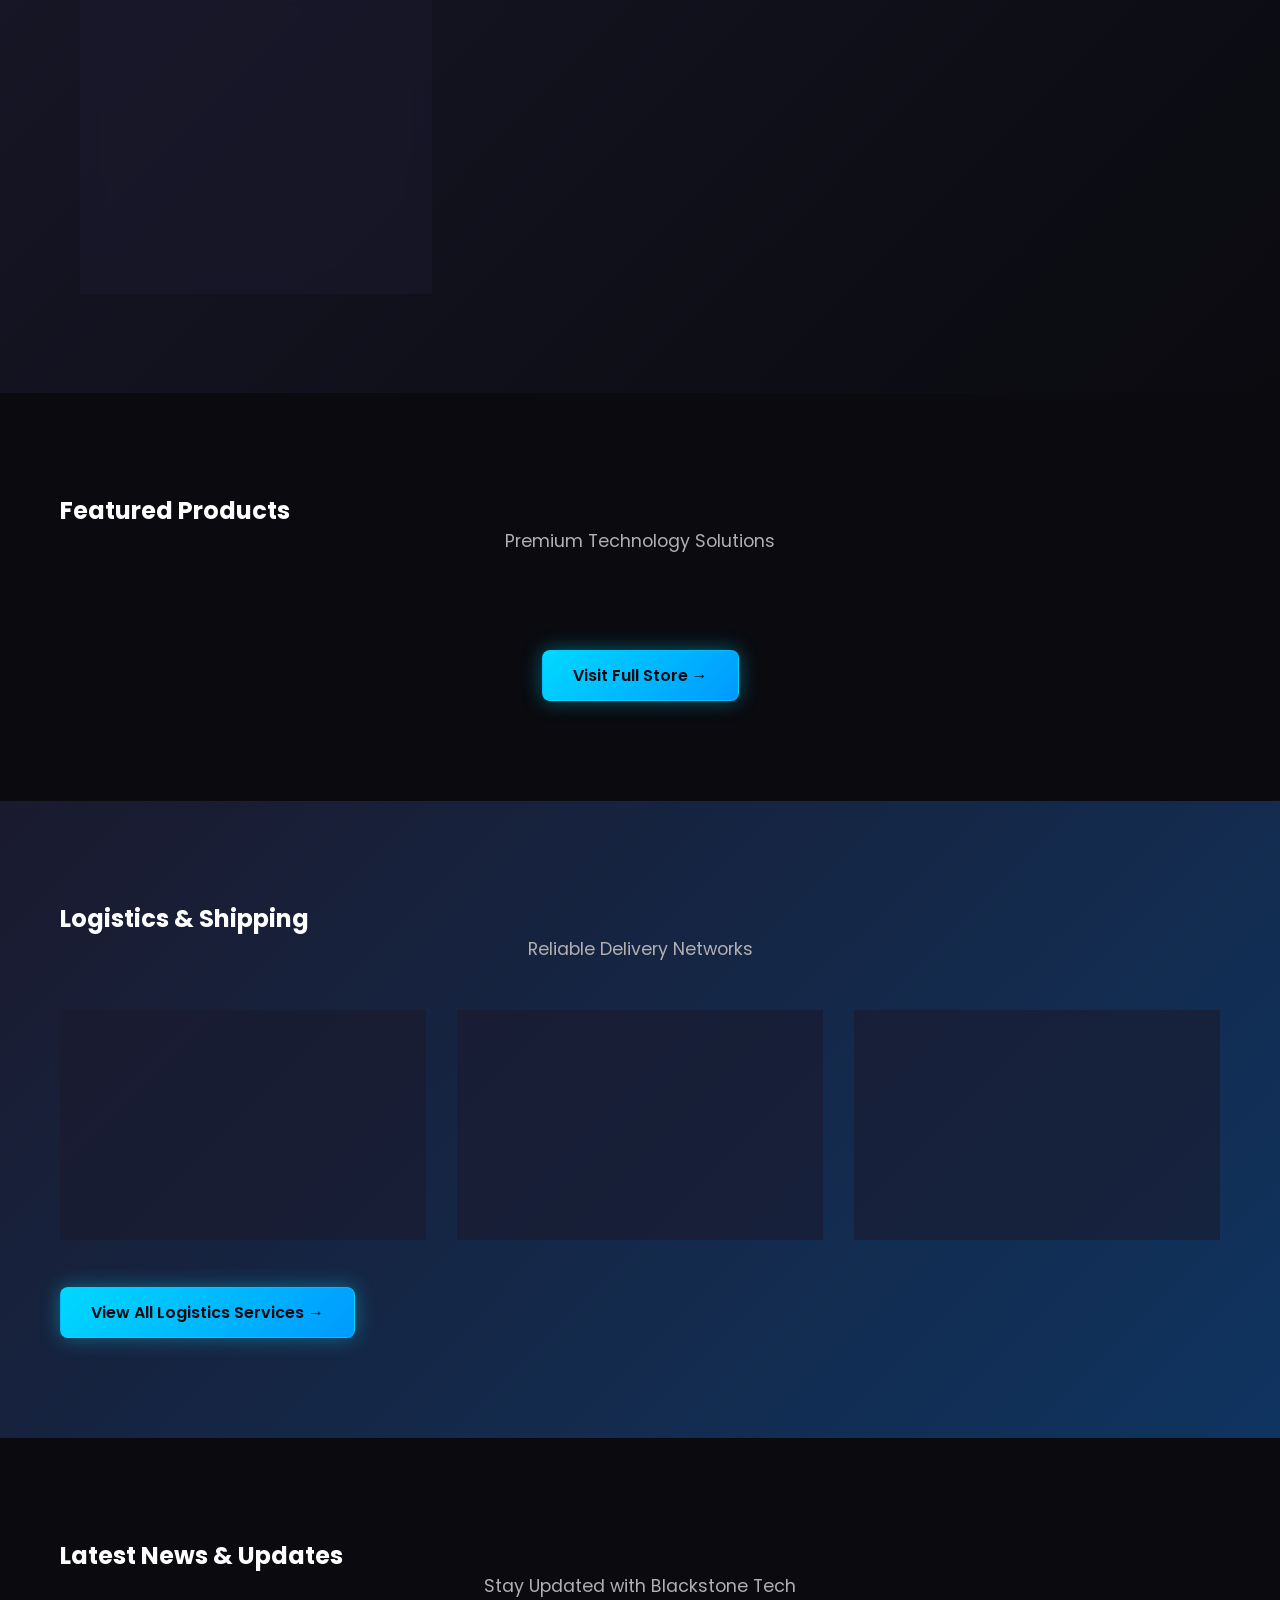
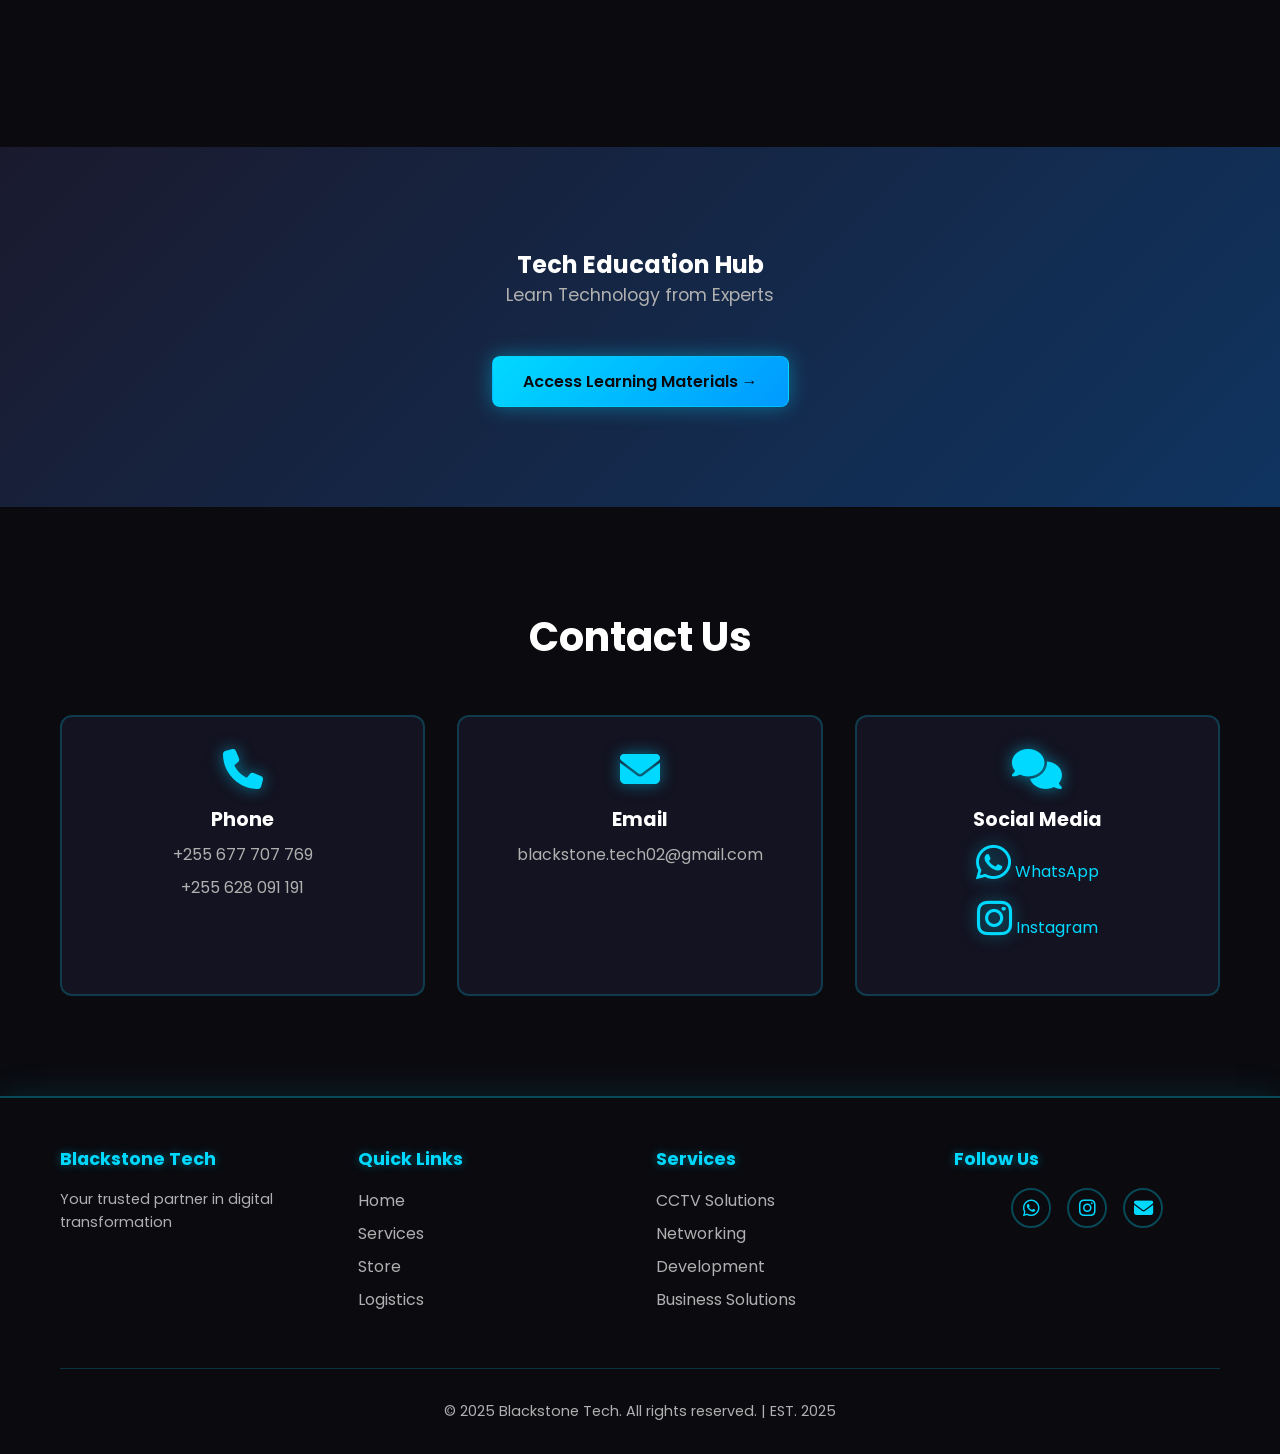
==== commit 88d45c8e: "Update index.html" ====
--- a/frontend/index.html
+++ b/frontend/index.html
@@ -5,11 +5,15 @@
     <meta name="viewport" content="width=device-width, initial-scale=1.0">
     <meta name="description" content="Blackstone Tech - Building a Rock-Solid Digital Future. CCTV, Networking, Software Development, Logistics & Business Solutions">
     <meta name="keywords" content="CCTV, Networking, Software Development, Logistics, Tanzania Tech">
-    <title>Blackstone Tech - Building a Rock-Solid Digital Future</title>
+    <title>Blackstone Tech </title>
     <link rel="stylesheet" href="css/style.css">
     <link rel="stylesheet" href="css/animations.css">
     <link href="https://fonts.googleapis.com/css2?family=Poppins:wght@300;400;600;700;800&family=Calligraffitti&display=swap" rel="stylesheet">
     <link rel="stylesheet" href="https://cdnjs.cloudflare.com/ajax/libs/font-awesome/6.4.0/css/all.min.css">
+    <meta property="og:image" content="https://blackstonetech.co/logo.png" />
+<meta property="og:title" content="Blackstone Tech" />
+<meta property="og:description" content="IT & Security Company" />
+    <link rel="apple-touch-icon" href="/logo.png" />
   
     <script type="application/ld+json">
 {
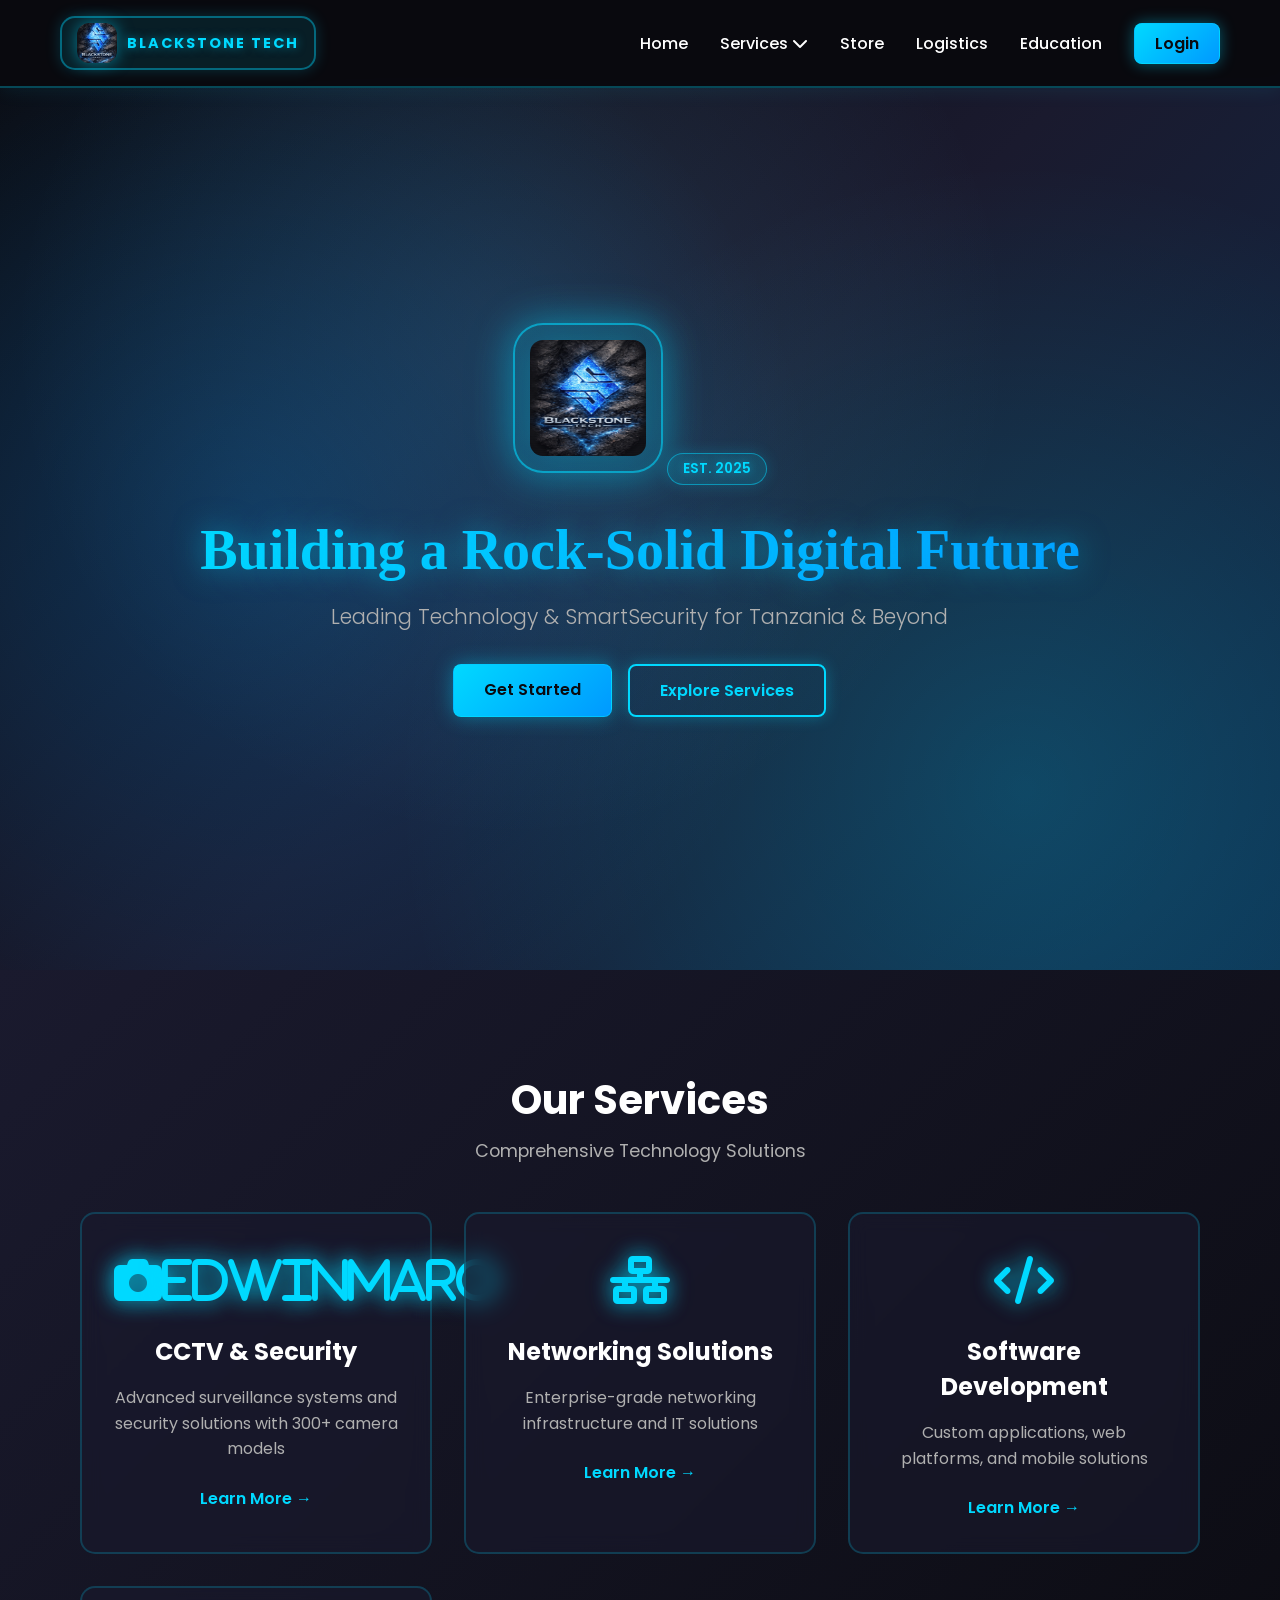
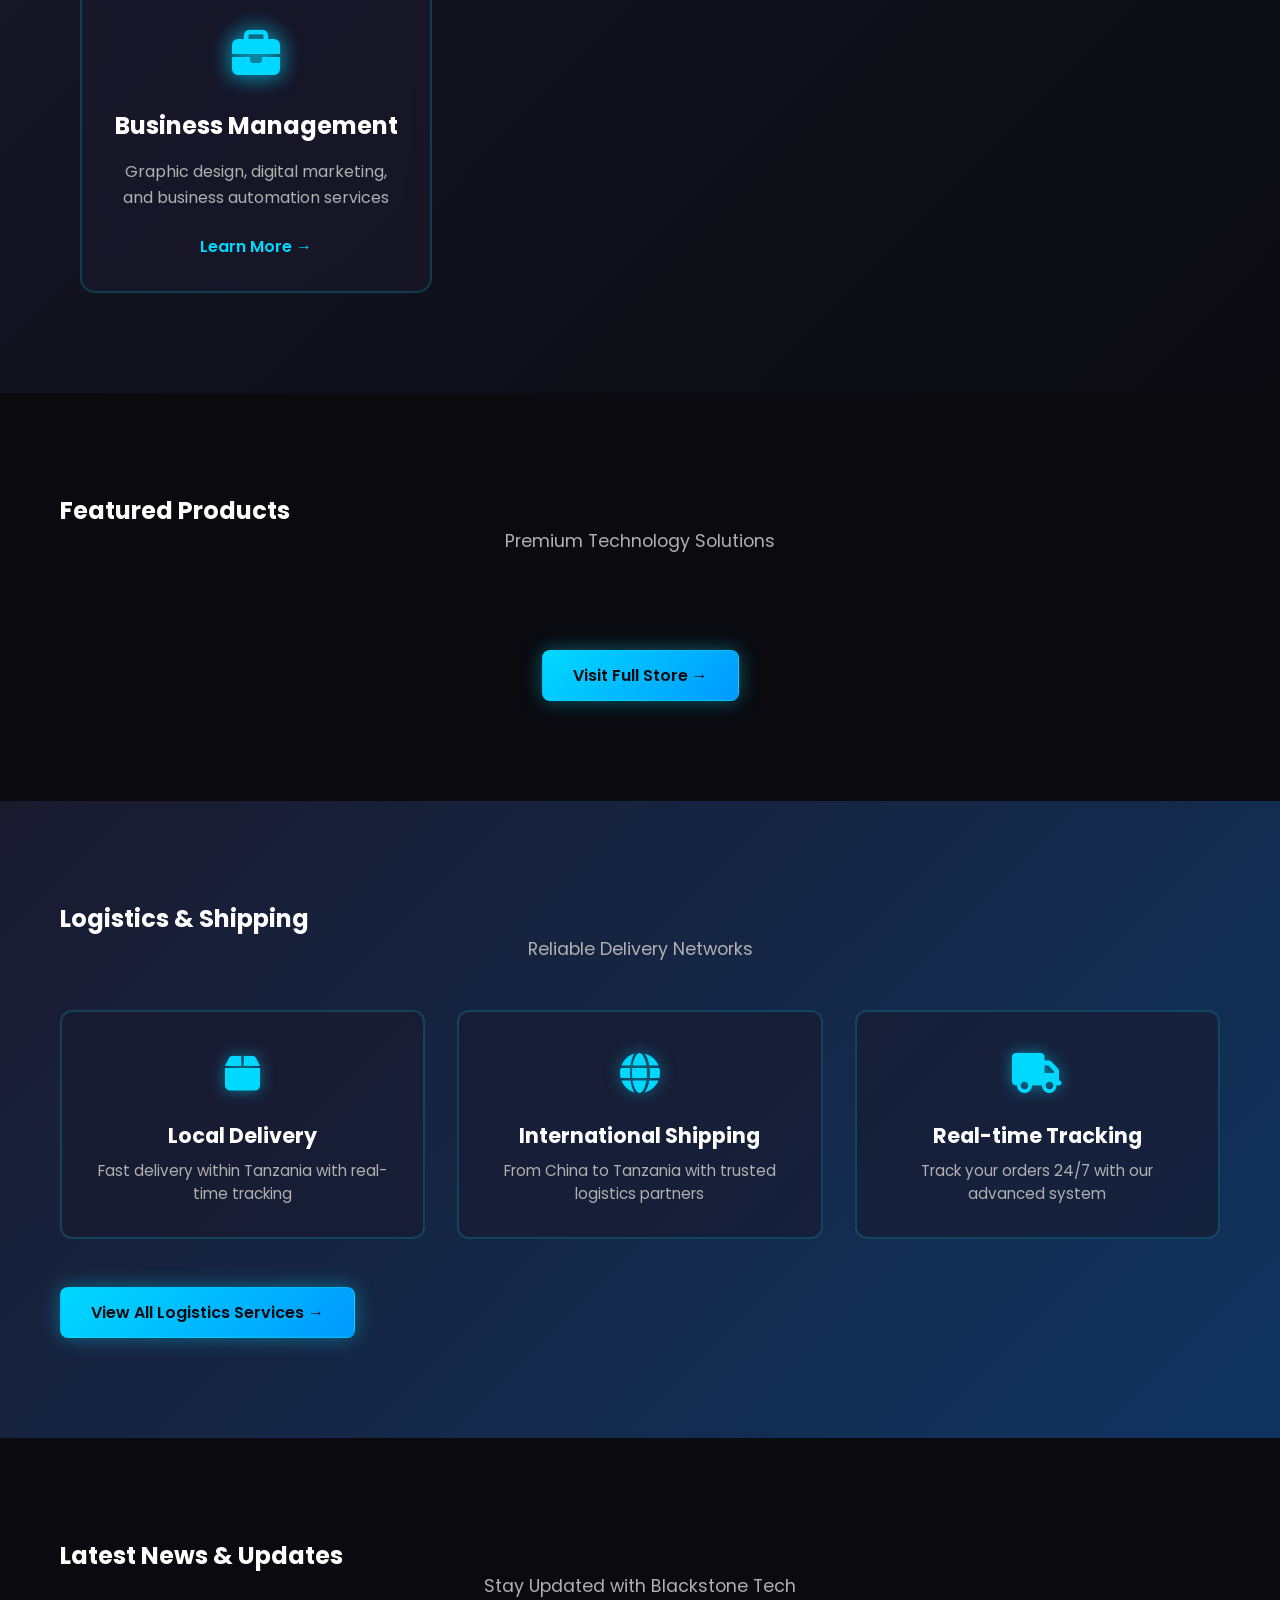
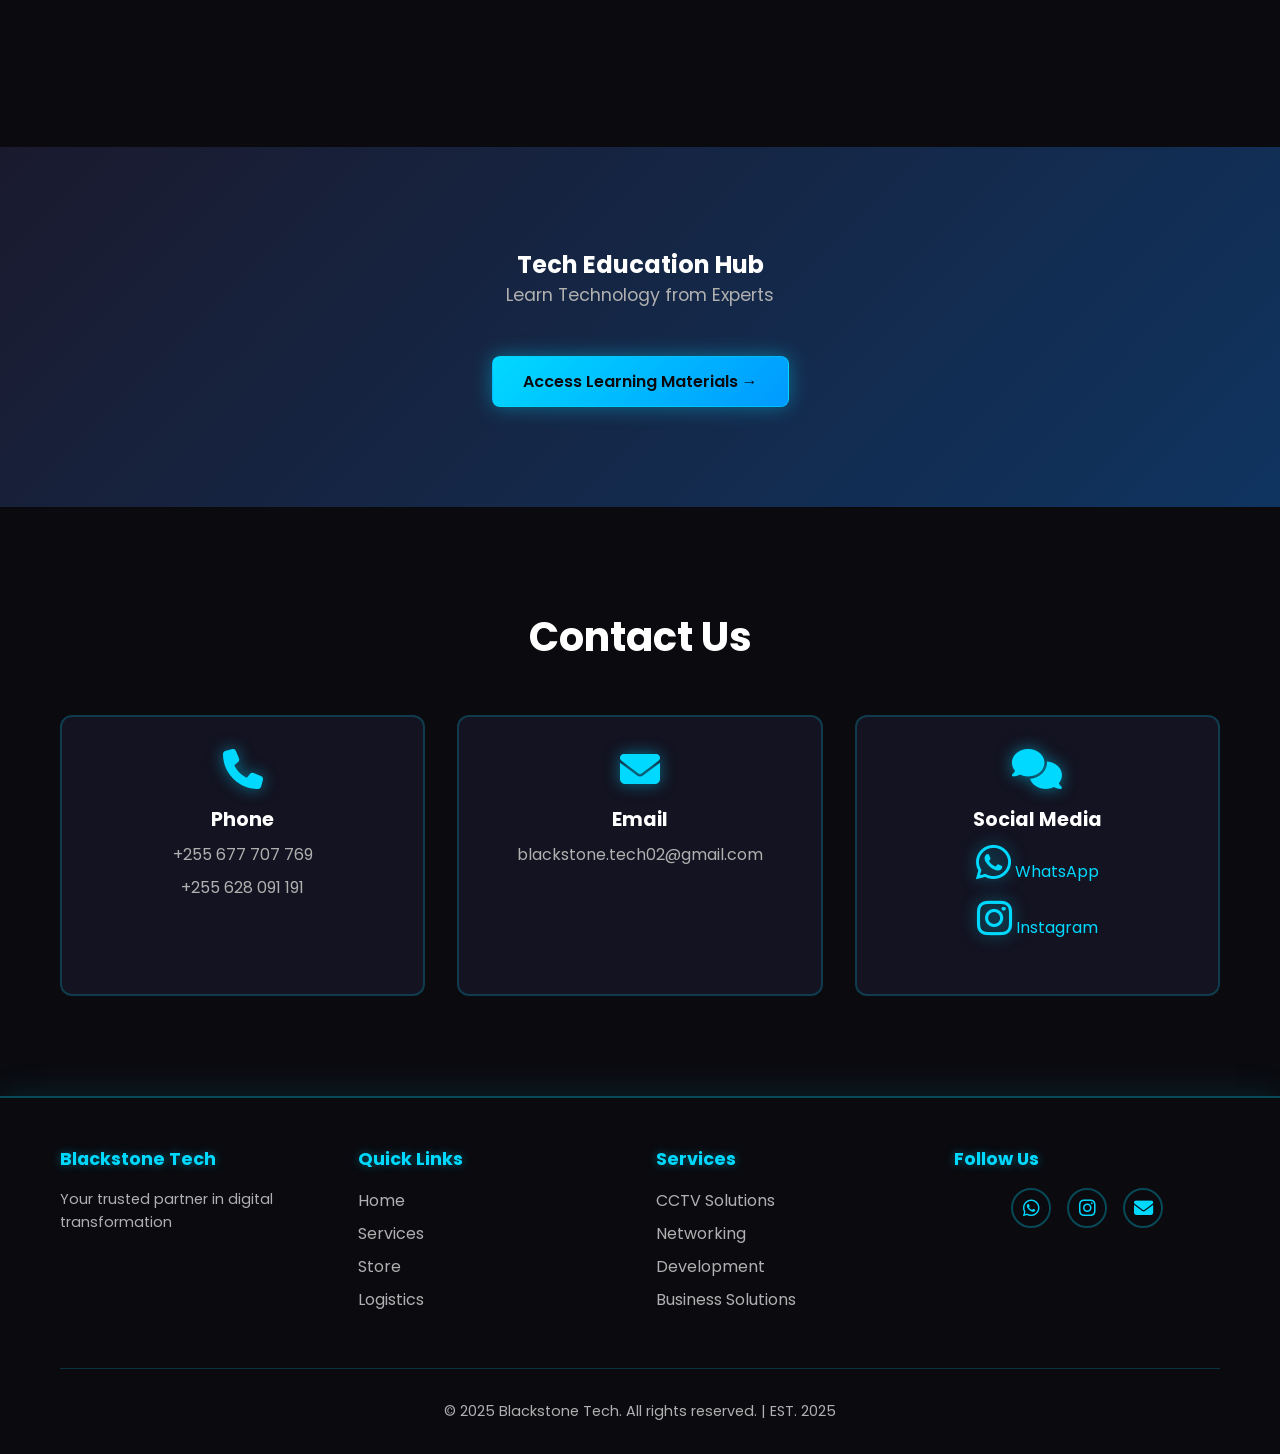
==== commit b0eb5d6d: "Update index.html" ====
--- a/frontend/index.html
+++ b/frontend/index.html
@@ -13,7 +13,7 @@
     <meta property="og:image" content="https://blackstonetech.co/logo.png" />
 <meta property="og:title" content="Blackstone Tech" />
 <meta property="og:description" content="IT & Security Company" />
-    <link rel="apple-touch-icon" href="/logo.png" />
+    <link rel="apple-touch-icon" href="/logo.png" />  
   
     <script type="application/ld+json">
 {
@@ -68,7 +68,7 @@
                 <p class="hero-badge neon-text-glow">EST. 2025</p>
             </div>
             <h1 class="hero-title neon-text-glow">Building a Rock-Solid Digital Future</h1>
-            <p class="hero-subtitle">Leading Technology Solutions for Tanzania & Beyond</p>
+            <p class="hero-subtitle">Leading Technology & SmartSecurity for Tanzania & Beyond</p>
             <div class="hero-buttons">
                 <a href="login.html" class="btn btn-primary">Get Started</a>
                 <a href="#services" class="btn btn-secondary">Explore Services</a>
@@ -85,7 +85,7 @@
                 <!-- CCTV Service -->
                 <div class="service-card" id="cctv">
                     <div class="service-icon">
-                        <i class="fas fa-camera"></i>
+                        <i class="fas fa-camera">edwinmaro</i>
                     </div>
                     <h3>CCTV & Security</h3>
                     <p>Advanced surveillance systems and security solutions with 300+ camera models</p>
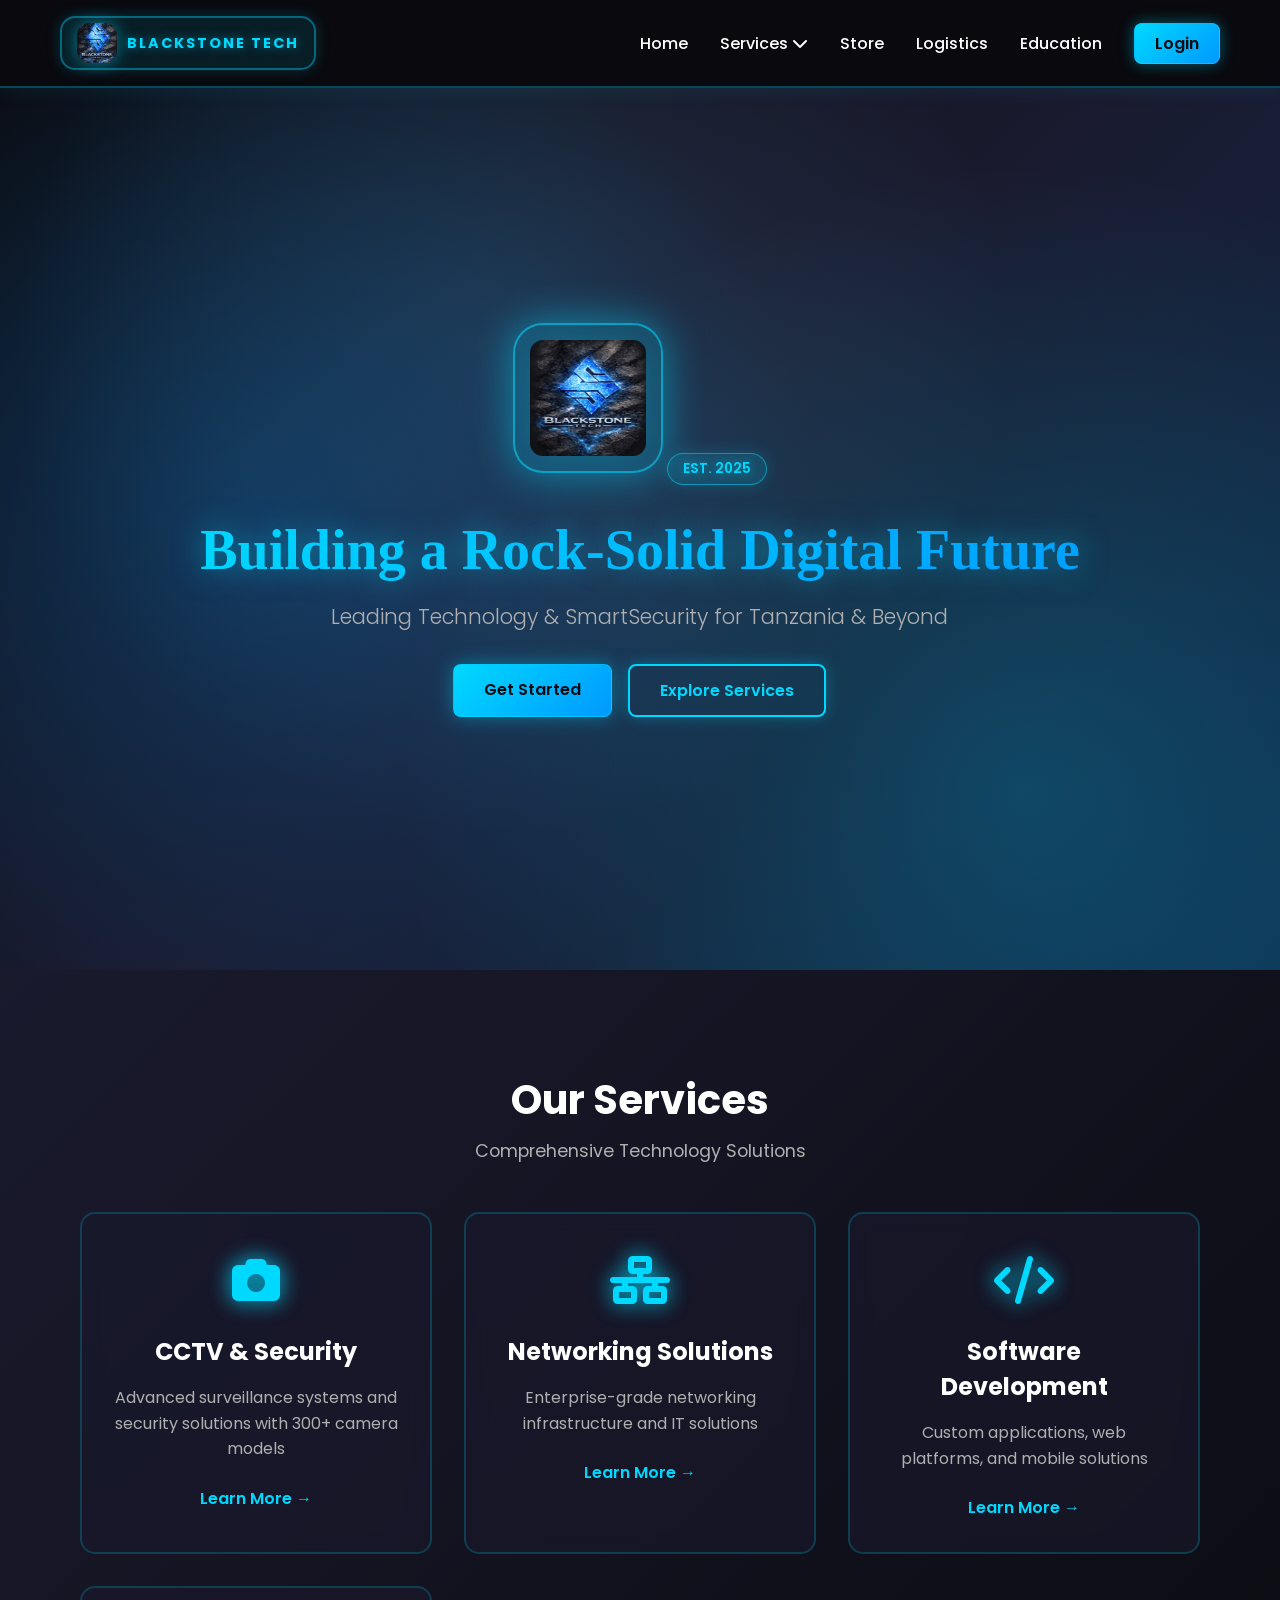
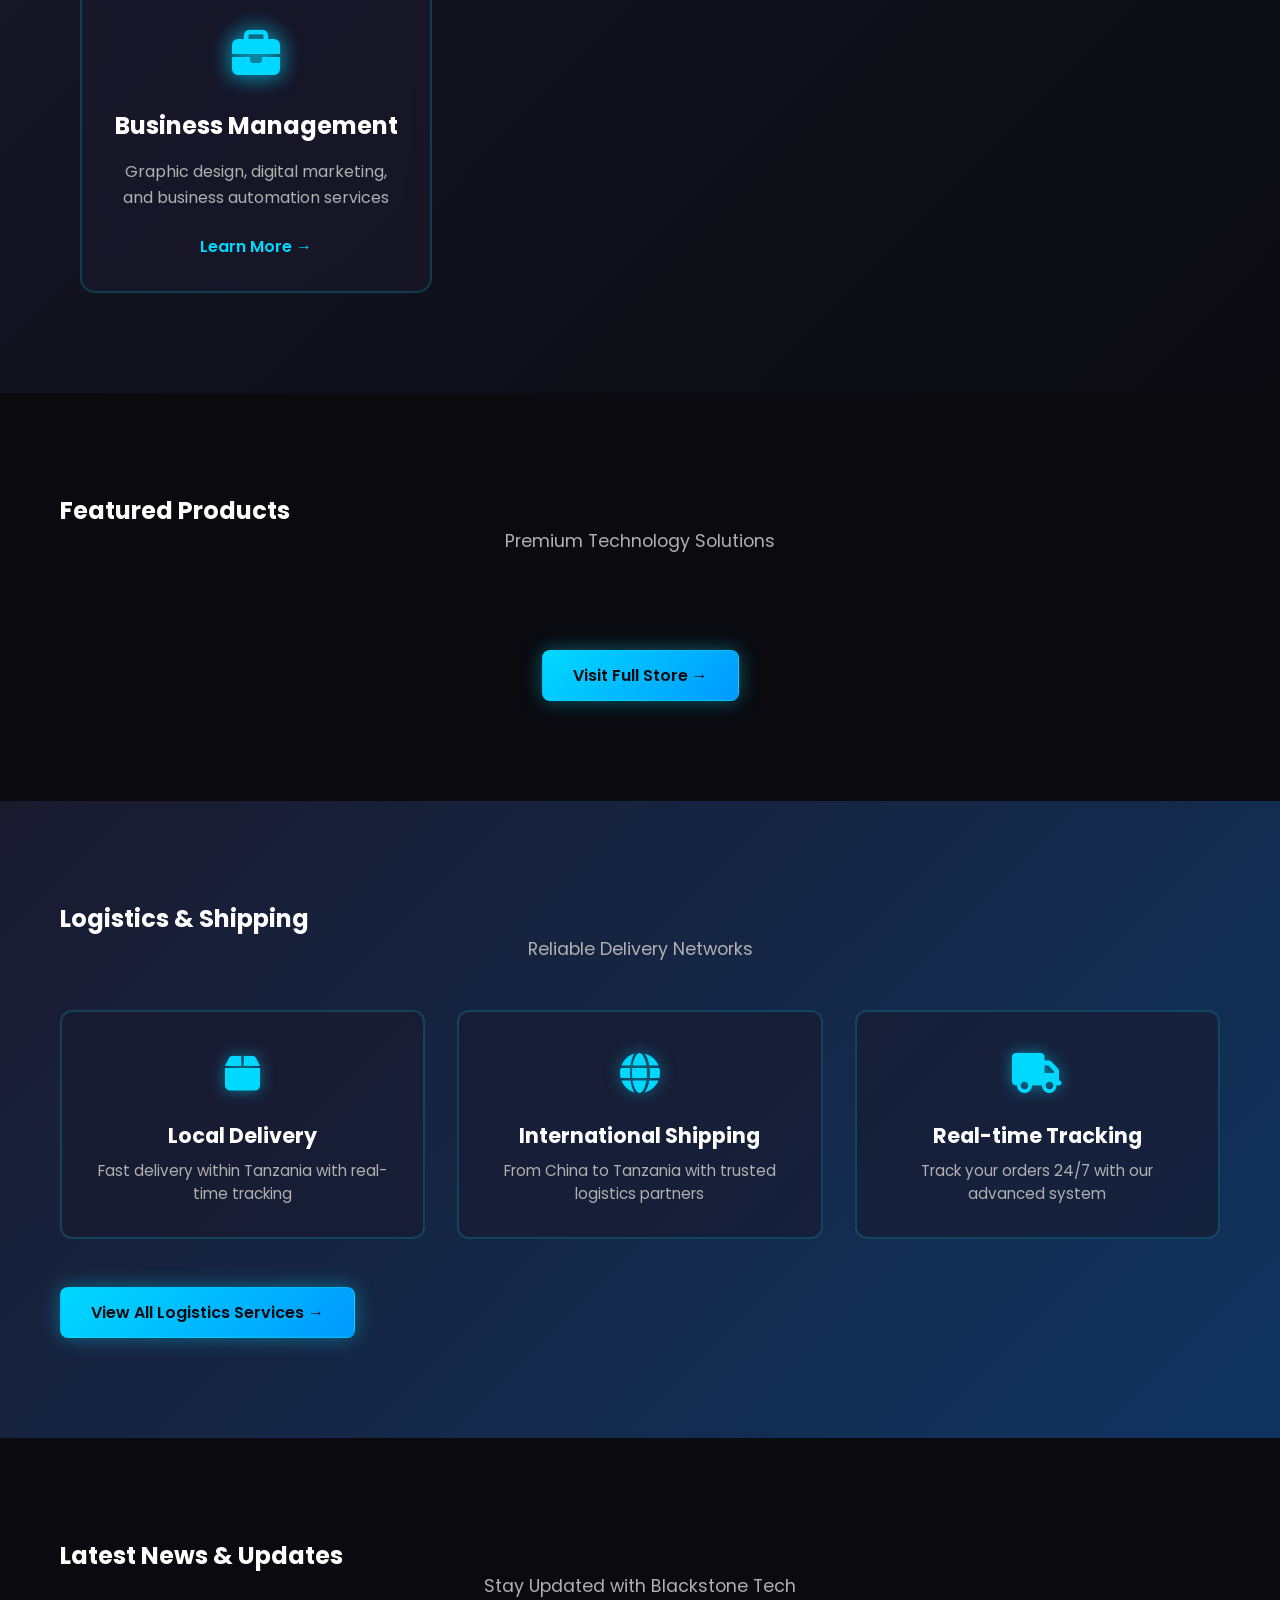
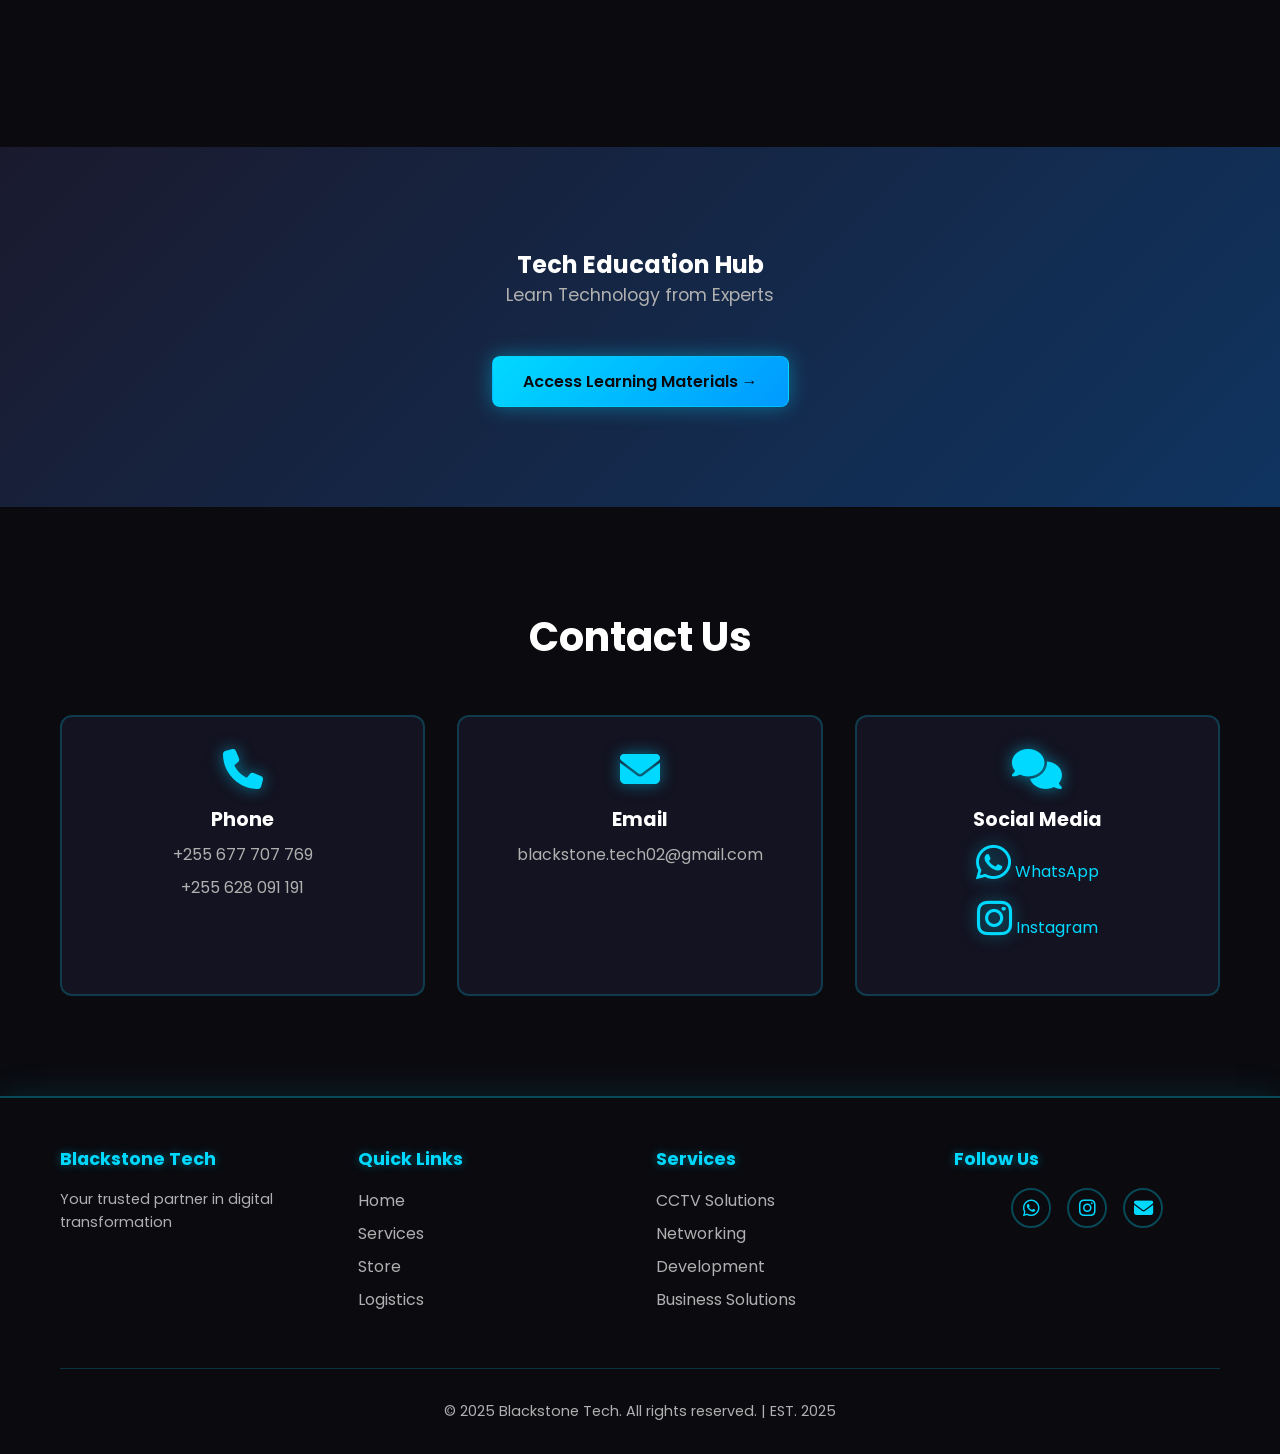
==== commit 13a6fbae: "Update index.html" ====
--- a/frontend/index.html
+++ b/frontend/index.html
@@ -85,7 +85,7 @@
                 <!-- CCTV Service -->
                 <div class="service-card" id="cctv">
                     <div class="service-icon">
-                        <i class="fas fa-camera">edwinmaro</i>
+                        <i class="fas fa-camera"></i>
                     </div>
                     <h3>CCTV & Security</h3>
                     <p>Advanced surveillance systems and security solutions with 300+ camera models</p>
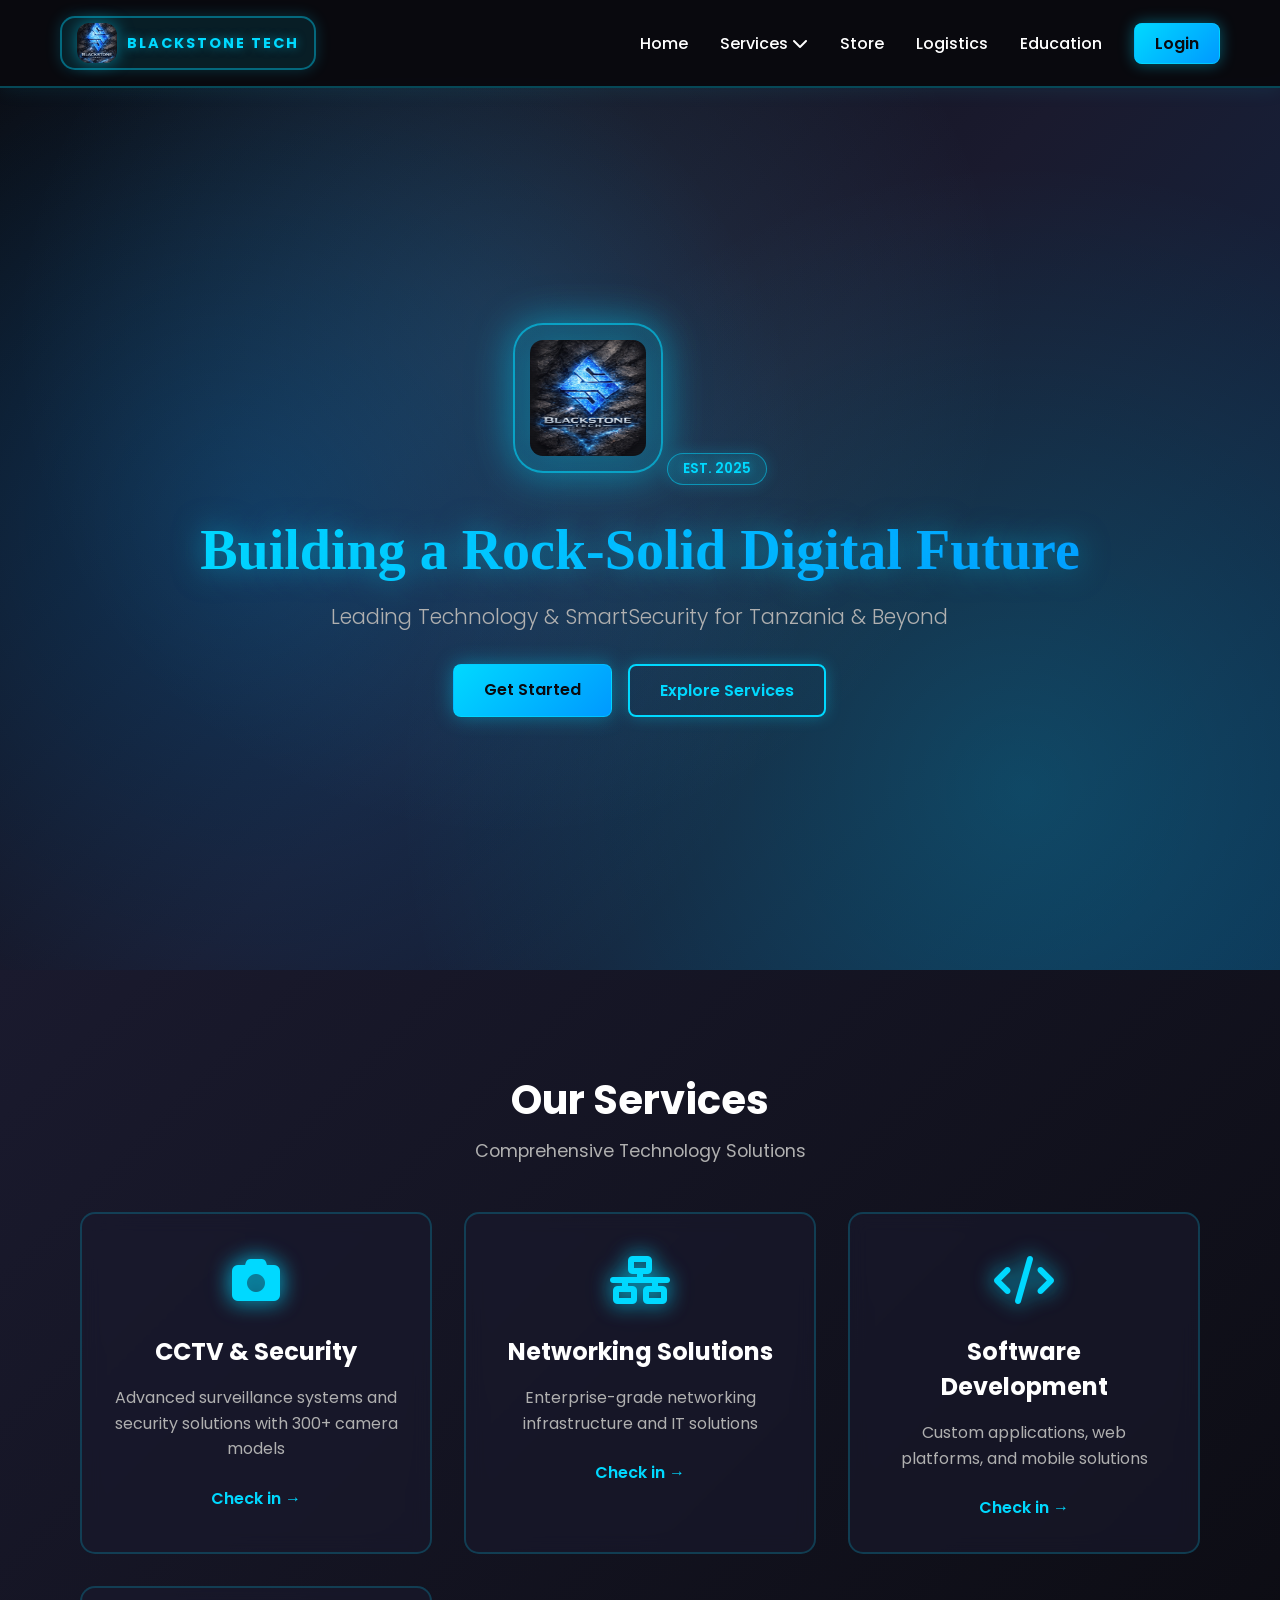
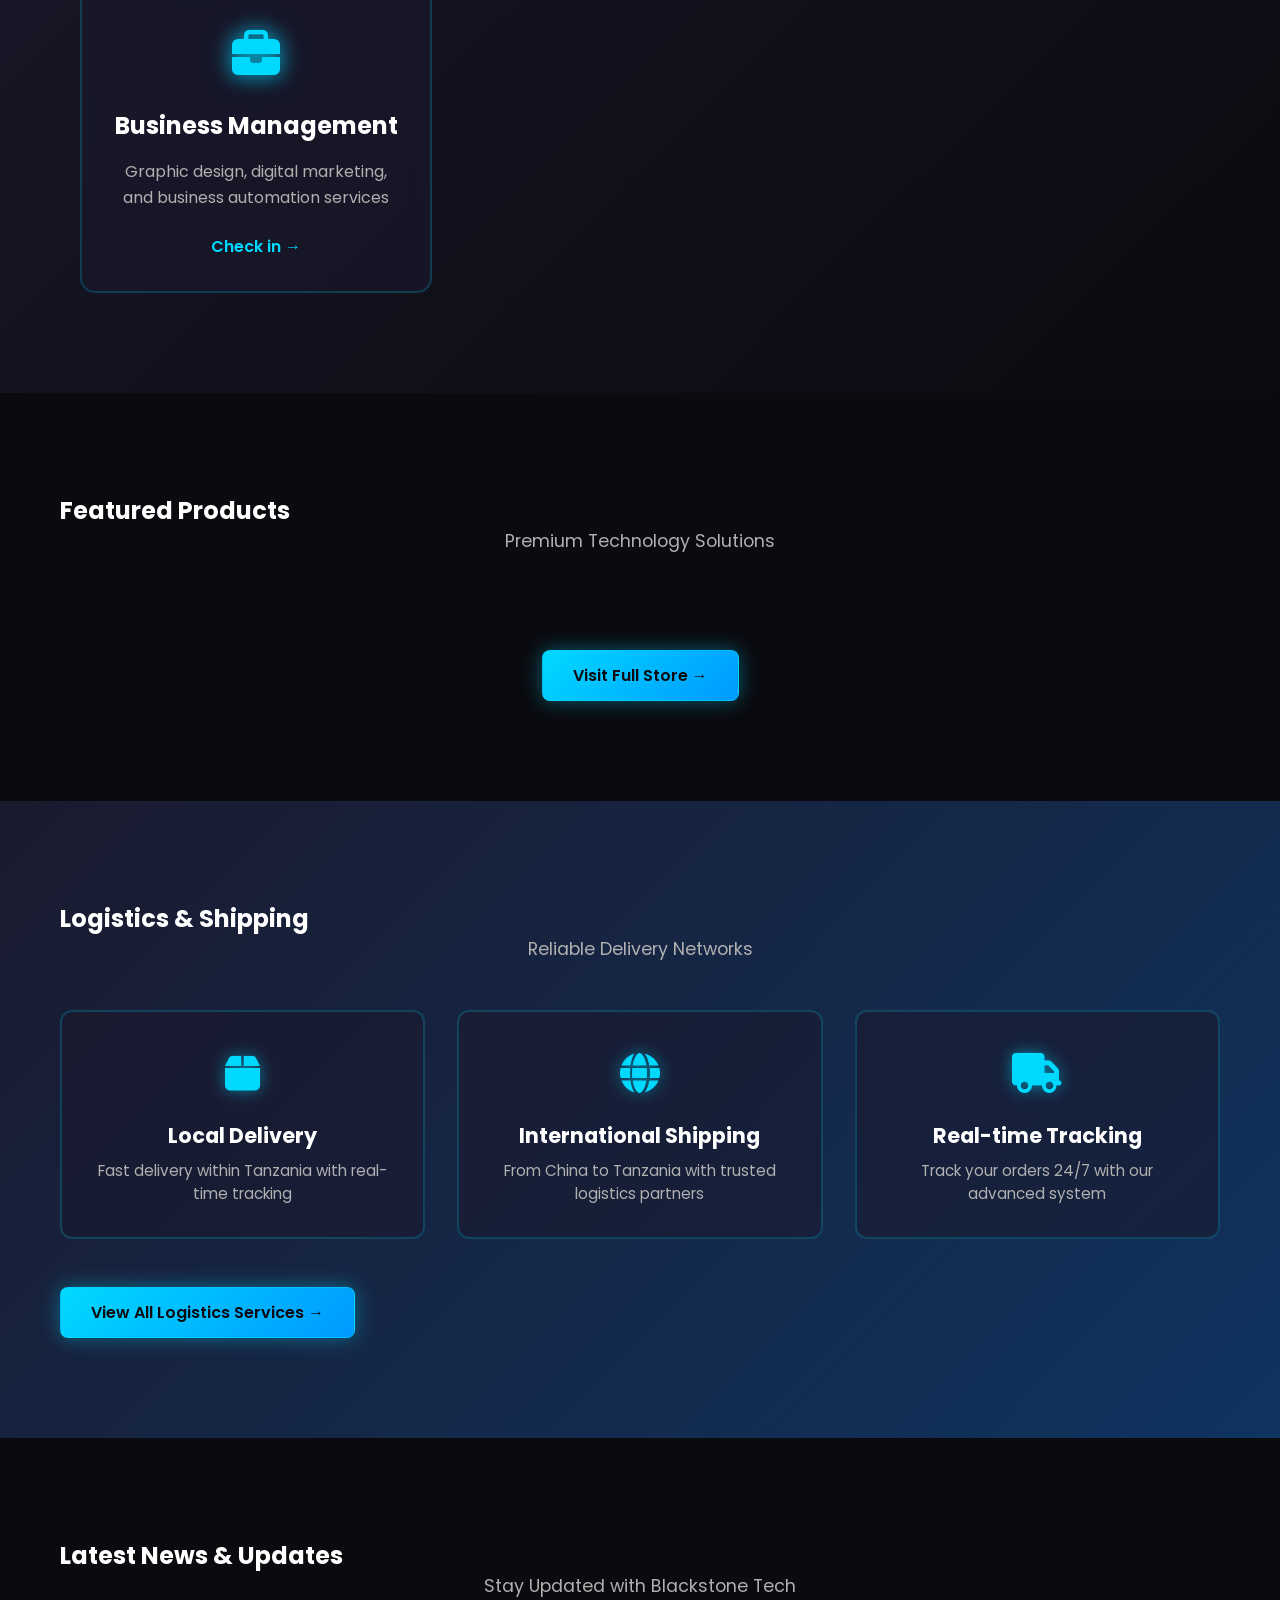
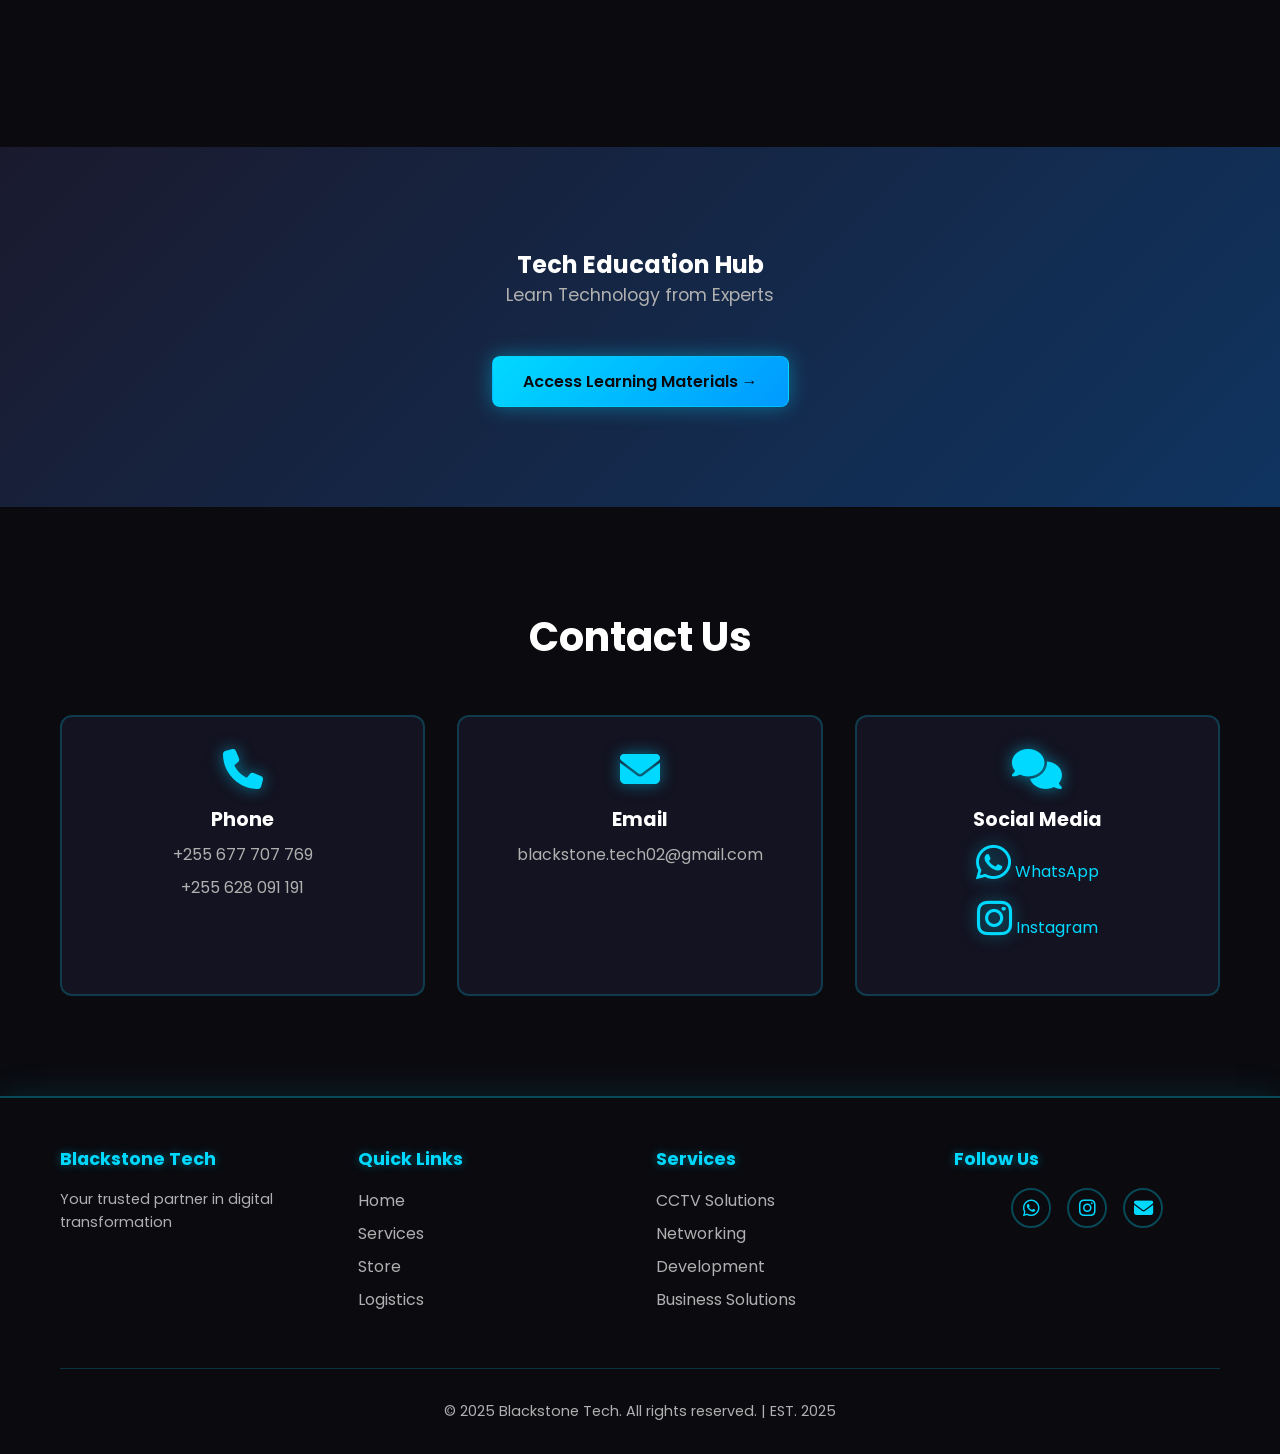
==== commit 14ee70e4: "Update index.html" ====
--- a/frontend/index.html
+++ b/frontend/index.html
@@ -89,7 +89,7 @@
                     </div>
                     <h3>CCTV & Security</h3>
                     <p>Advanced surveillance systems and security solutions with 300+ camera models</p>
-                    <a href="#" class="service-link" onclick="loadServiceDetails('cctv'); return false;">Learn More →</a>
+                    <a href="#" class="service-link" onclick="loadServiceDetails('cctv'); return false;"> Check in →</a>
                 </div>
 
                 <!-- Networking Service -->
@@ -99,7 +99,7 @@
                     </div>
                     <h3>Networking Solutions</h3>
                     <p>Enterprise-grade networking infrastructure and IT solutions</p>
-                    <a href="#" class="service-link" onclick="loadServiceDetails('networking'); return false;">Learn More →</a>
+                    <a href="#" class="service-link" onclick="loadServiceDetails('networking'); return false;">Check in →</a>
                 </div>
 
                 <!-- Software Development -->
@@ -109,7 +109,7 @@
                     </div>
                     <h3>Software Development</h3>
                     <p>Custom applications, web platforms, and mobile solutions</p>
-                    <a href="#" class="service-link" onclick="loadServiceDetails('development'); return false;">Learn More →</a>
+                    <a href="#" class="service-link" onclick="loadServiceDetails('development'); return false;">Check in →</a>
                 </div>
 
                 <!-- Business Management -->
@@ -119,7 +119,7 @@
                     </div>
                     <h3>Business Management</h3>
                     <p>Graphic design, digital marketing, and business automation services</p>
-                    <a href="#" class="service-link" onclick="loadServiceDetails('management'); return false;">Learn More →</a>
+                    <a href="#" class="service-link" onclick="loadServiceDetails('management'); return false;">Check in →</a>
                 </div>
             </div>
         </div>
